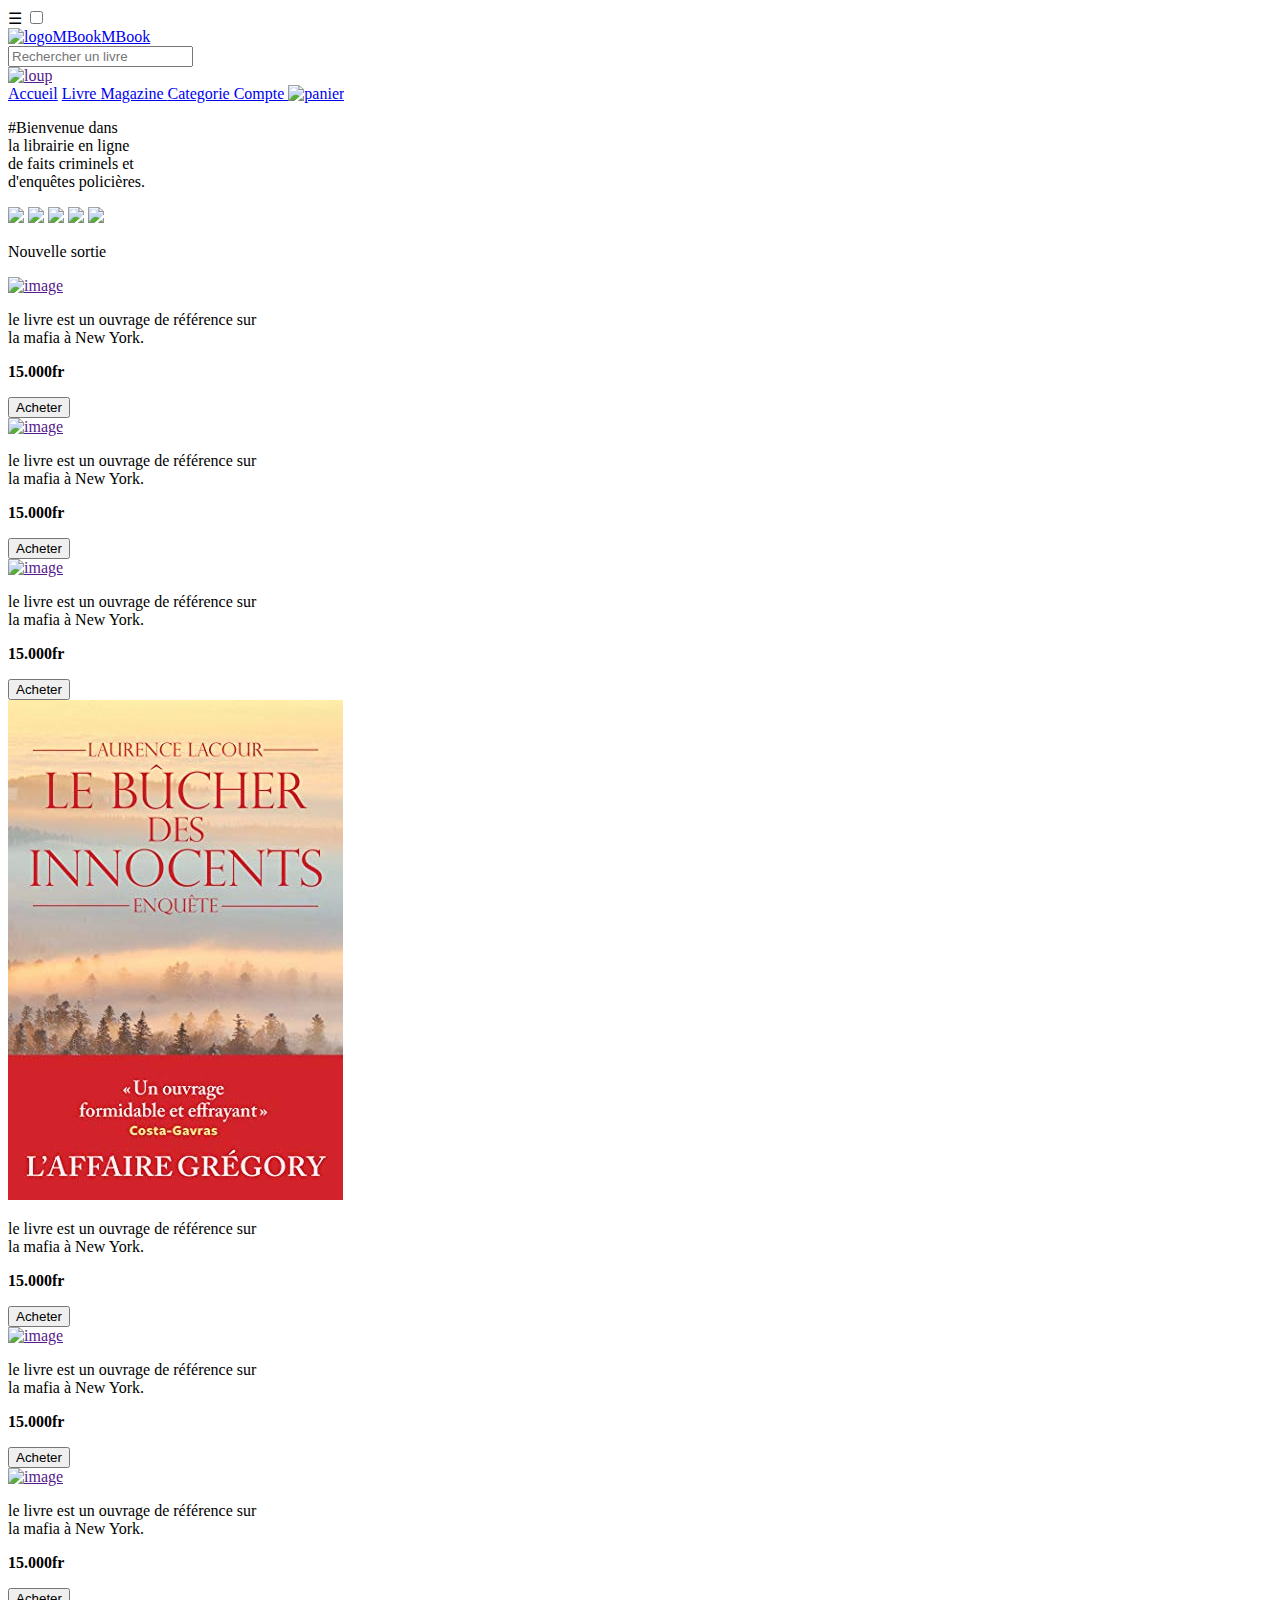
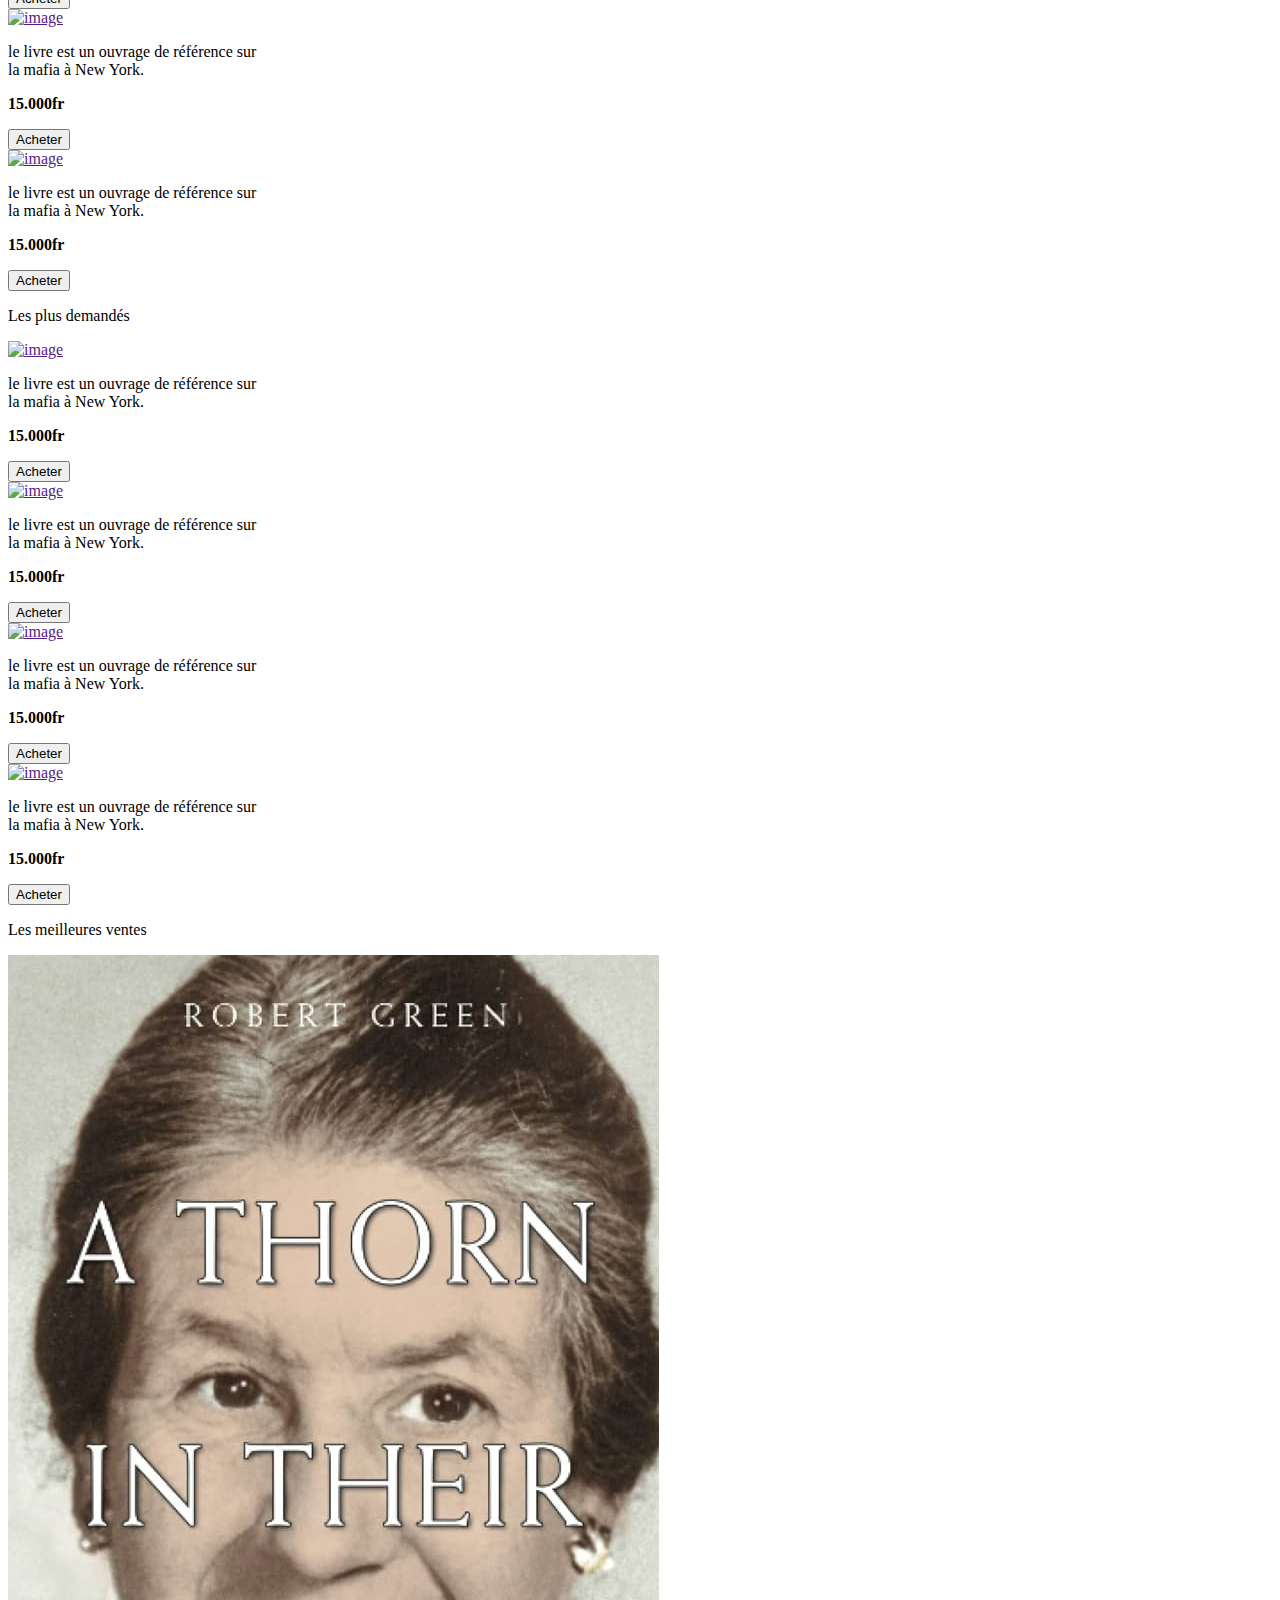
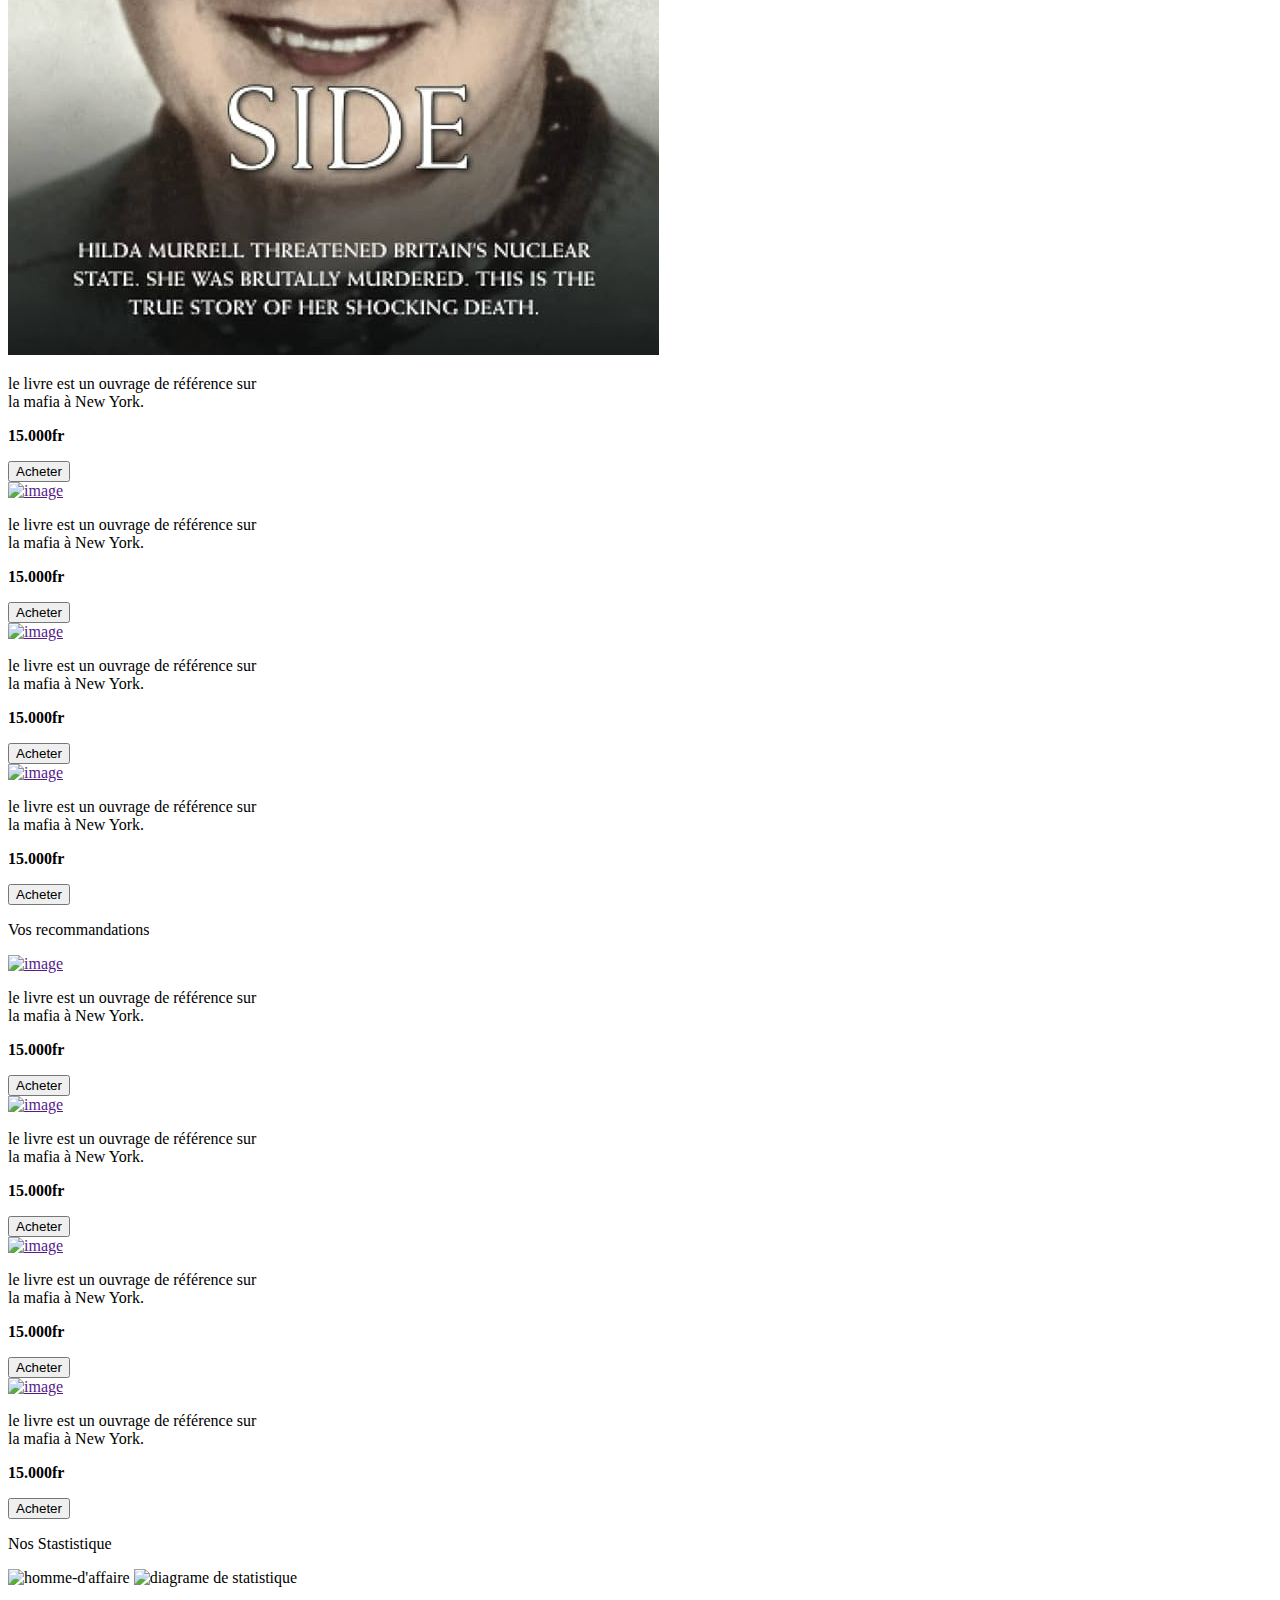
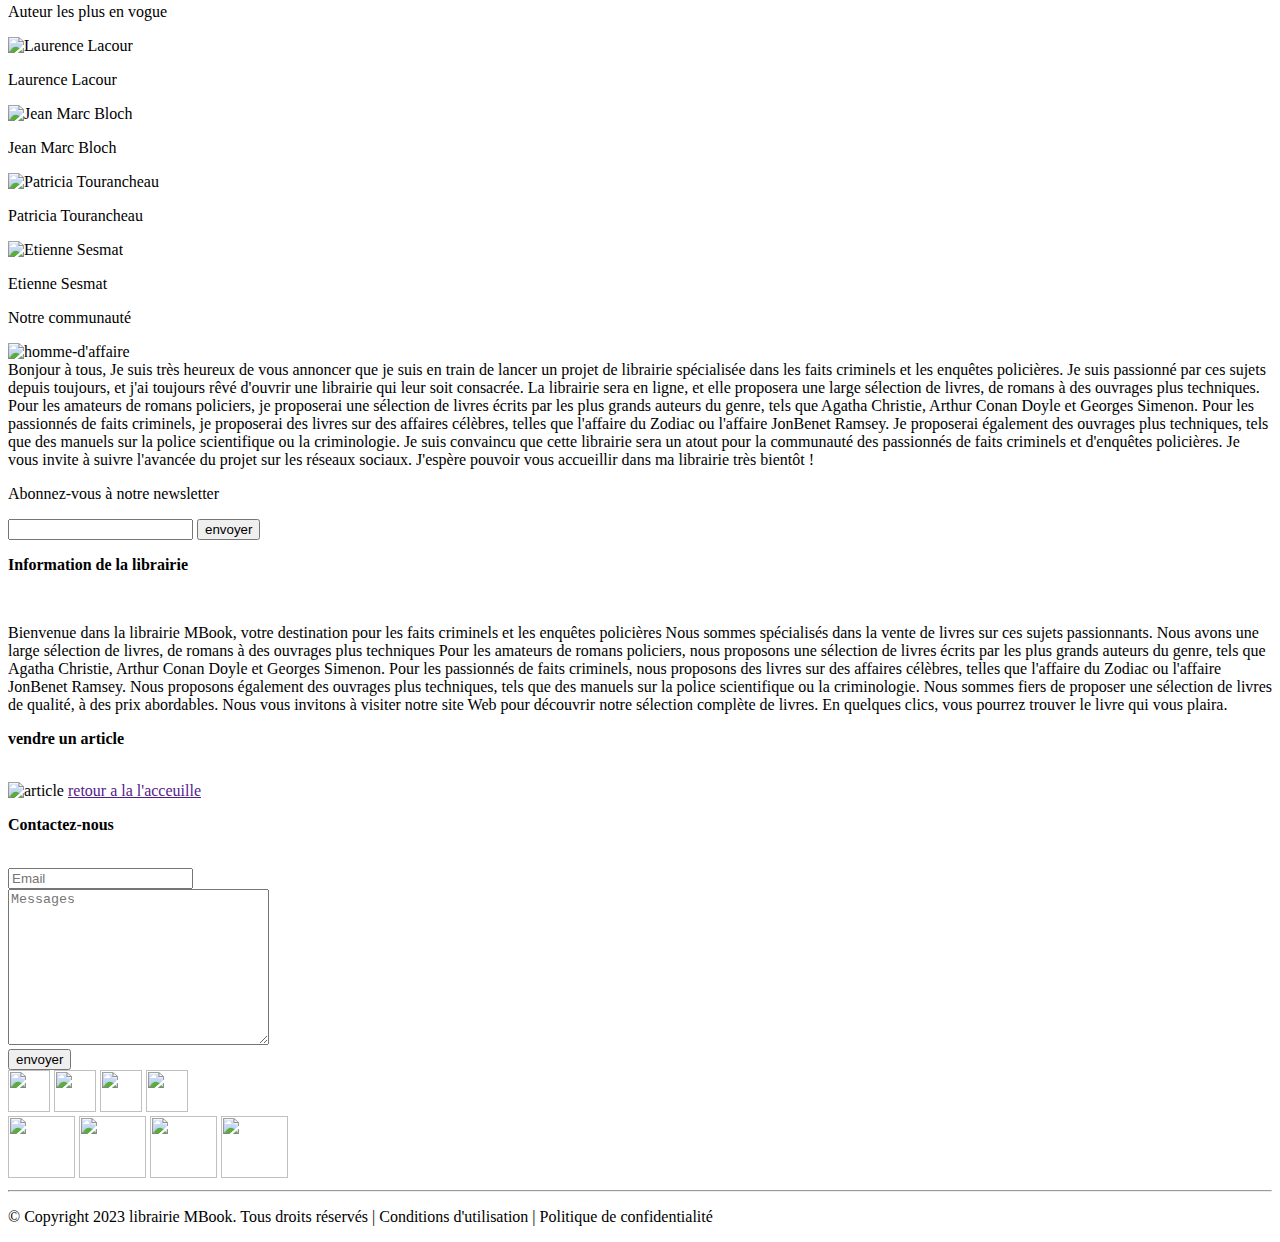
==== index.html @ 55bc871b "ok" ====
<!DOCTYPE html>
<html lang="en">
<head>
    <meta charset="UTF-8">
    <meta name="viewport" content="width=device-width, initial-scale=1.0">
    <link rel="stylesheet" href="./front-end/cssdoc/style.css">
    <link rel="shortcut icon" href="./front-end/imagedoc/Untitled_logo_2_free-file.jpg" type="image/x-icon">
    <title>MBook</title>
</head>
<body>


    <!-- partie navbar -->
    <header>
        <nav>
            <label for="toggle"> &#9776</label>
            <input type="checkbox" id="toggle">
            <div class="main_pages">
                <a href="#acceuil" target="_self" " class="logo-de-banque" id="acceuil"><img src="./front-end/imagedoc/Untitled_logo_2_free-file.jpg" alt="logoMBook" srcset="" width="50px" height="40px" class="grand-logo">MBook</a>
                <div class="recherche"> 
                     <input type="text" placeholder="Rechercher un livre">
                     <div><a href=""><img src="./front-end/imagedoc/loupe.png" alt="loup"></a></div>
                 </div>
                <a href="#acceuil" target="_self">
                   Accueil</a>
                <a href="./front-end/htmldoc/livre.html" target="_self">
                    Livre
                </a>
                <a href="./front-end/htmldoc/magazine.html" target="_self" id="services">
                    Magazine
                </a>
                <a href="./front-end/htmldoc/categorie.html" target="_self">
                    Categorie
                   </a>
                <a href="./front-end/htmldoc/connexion.html" target="_self">
                    Compte
                </a>
                <a href="./front-end/htmldoc/panier.html" target="_self">
                    <img src="./front-end/imagedoc/sac-de-courses (1).png" alt="panier" srcset="" width="50px" height="50px">
                </a>
            </div>
        </nav>
    </header>

    <!-- les element du corps -->

    <div class="la-partie-du-msg-et-du-slider">
        <div class="msg-de-bienvenue">
            <p class="msg">
                #Bienvenue dans <br> 
                la librairie en ligne <br>
                de faits criminels et <br>
                 d'enquêtes policières.
            </p>
        </div>
        <section class="slider">
            <div class="wrapper">
                <img src="./front-end/imagedoc/James_Monro_livre2.jpeg" class="image-de-slider">
                <img src="./front-end/imagedoc/livre37.jpeg" class="image-de-slider">
                <img src="./front-end/imagedoc/magazine3.jpeg" class="image-de-slider">
                <img src="./front-end/imagedoc/mag1.jpeg" class="image-de-slider">
                <img src="./front-end/imagedoc/Untitled_logo_2_free-file.jpg" class="image-de-slider">
        </section>
    </div>

    <!-- partie de premier partie ou il y'a nouveaute -->

    <div class="barre-de-nouveauter">
        <p>Nouvelle sortie</p>
    </div>

    <div class="les-articles">

        <!-- partie des livre -->

        <div class="case-de-livre">
            <a href="">
                <img src="./front-end/imagedoc/livre3.jpg" alt="image">
            </a>
            <p>le livre est un ouvrage de référence sur <br> la mafia  à New York.</p>
            <p> <b>15.000fr</b></p>
            <button class="monboutton">Acheter</button>
        </div>

        <div class="case-de-livre">
            <a href="">
                <img src="./front-end/imagedoc/livre37.jpeg" alt="image">
            </a>
            <p>le livre est un ouvrage de référence sur <br> la mafia  à New York.</p>
            <p> <b>15.000fr</b></p>
            <button class="monboutton">Acheter</button>
        </div>

        <div class="case-de-livre">
            <a href="">
                <img src="./front-end/imagedoc/livre13.jpg" alt="image">
            </a>
            <p>le livre est un ouvrage de référence sur <br> la mafia  à New York.</p>
            <p> <b>15.000fr</b></p>
            <button class="monboutton">Acheter</button>
        </div>

       <div class="case-de-livre">
            <a href="">
                <img src="./imagedoc/livre8.jpeg" alt="image">
            </a>
            <p>le livre est un ouvrage de référence sur <br> la mafia  à New York.</p>
            <p> <b>15.000fr</b></p>
            <button class="monboutton">Acheter</button>
        </div>
        
    </div>

    <!-- partie des magazine -->

    <div class="les-articles">
        <div class="case-de-livre">
            <a href="">
                <img src="./front-end/imagedoc/magazine1.jpeg" alt="image">
            </a>
            <p>le livre est un ouvrage de référence sur <br> la mafia  à New York.</p>
            <p> <b>15.000fr</b></p>
            <button class="monboutton">Acheter</button>
        </div>

        <div class="case-de-livre">
            <a href="">
                <img src="./front-end/imagedoc/magazine2.jpeg" alt="image">
            </a>
            <p>le livre est un ouvrage de référence sur <br> la mafia  à New York.</p>
            <p> <b>15.000fr</b></p>
            <button class="monboutton">Acheter</button>
        </div>

        <div class="case-de-livre">
            <a href="">
                <img src="./front-end/imagedoc/magazine3.jpeg" alt="image">
            </a>
            <p>le livre est un ouvrage de référence sur <br> la mafia  à New York.</p>
            <p> <b>15.000fr</b></p>
            <button class="monboutton">Acheter</button>
        </div>

       <div class="case-de-livre">
            <a href="">
                <img src="./front-end/imagedoc/magazine4.jpeg" alt="image">
            </a>
            <p>le livre est un ouvrage de référence sur <br> la mafia  à New York.</p>
            <p> <b>15.000fr</b></p>
            <button class="monboutton">Acheter</button>
        </div>
        
    </div>

        <!-- partie ou il y'a demander en orange -->

    <div class="barre-de-demander">
        <p>Les plus demandés</p>
    </div>

    <div class="les-articles">
        <div class="case-de-livre" >
            <a href="">
                <img src="./front-end/imagedoc/livre4.jpeg" alt="image">
            </a>
            <p>le livre est un ouvrage de référence sur <br> la mafia  à New York.</p>
            <p> <b>15.000fr</b></p>
            <button class="monboutton">Acheter</button>
        </div>

        <div class="case-de-livre">
            <a href="">
                <img src="./front-end/imagedoc/livre16.jpg" alt="image">
            </a>
            <p>le livre est un ouvrage de référence sur <br> la mafia  à New York.</p>
            <p> <b>15.000fr</b></p>
            <button class="monboutton">Acheter</button>
        </div>

        <div class="case-de-livre">
            <a href="">
                <img src="./front-end/imagedoc/livre21.jpeg" alt="image">
            </a>
            <p>le livre est un ouvrage de référence sur <br> la mafia  à New York.</p>
            <p class="prix"> <b>15.000fr</b></p>
            <button class="monboutton">Acheter</button>
        </div>

       <div class="case-de-livre">
            <a href="">
                <img src="./front-end/imagedoc/livre41.jpeg" alt="image">
            </a>
            <p>le livre est un ouvrage de référence sur <br> la mafia  à New York.</p>
            <p class="prix"> <b>15.000fr</b></p>
            <button class="monboutton">Acheter</button>
        </div>
        
    </div>


     <!-- partie ou il y'a les meilleurs vente en orange -->

     <div class="barre-de-demander">
        <p>Les meilleures ventes</p>
    </div>

    <div class="les-articles">
        <div class="case-de-livre">
            <a href="">
                <img src="./imagedoc/livre1.jpg" alt="image">
            </a>
            <p>le livre est un ouvrage de référence sur <br> la mafia  à New York.</p>
            <p class="prix"> <b>15.000fr</b></p>
            <button class="monboutton">Acheter</button>
        </div>

        <div class="case-de-livre">
            <a href="">
                <img src="./front-end/imagedoc/livre2.jpg" alt="image">
            </a>
            <p>le livre est un ouvrage de référence sur <br> la mafia  à New York.</p>
            <p class="prix"> <b>15.000fr</b></p>
            <button class="monboutton">Acheter</button>
        </div>

        <div class="case-de-livre">
            <a href="">
                <img src="./front-end/imagedoc/Livre5.jpeg" alt="image">
            </a>
            <p>le livre est un ouvrage de référence sur <br> la mafia  à New York.</p>
            <p class="prix"> <b>15.000fr</b></p>
            <button class="monboutton">Acheter</button>
        </div>

       <div class="case-de-livre">
            <a href="">
                <img src="./front-end/imagedoc/livre13.jpeg" alt="image">
            </a>
            <p>le livre est un ouvrage de référence sur <br> la mafia  à New York.</p>
            <p class="prix"> <b>15.000fr</b></p>
            <button class="monboutton">Acheter</button>
        </div>
        
    </div>

     <!-- partie ou il y'a Vos recommandations en orange -->

     <div class="barre-de-demander">
        <p>Vos recommandations</p>
    </div>

    <div class="les-articles">
        <div class="case-de-livre">
            <a href="">
                <img src="./front-end/imagedoc/livre9.jpg" alt="image">
            </a>
            <p>le livre est un ouvrage de référence sur <br> la mafia  à New York.</p>
            <p class="prix"> <b>15.000fr</b></p>
            <button>Acheter</button>
        </div>

        <div class="case-de-livre">
            <a href="">
                <img src="./front-end/imagedoc/livre17.jpg" alt="image">
            </a>
            <p>le livre est un ouvrage de référence sur <br> la mafia  à New York.</p>
            <p class="prix"> <b>15.000fr</b></p>
            <button class="monboutton">Acheter</button>
        </div>

        <div class="case-de-livre">
            <a href="">
                <img src="./front-end/imagedoc/LIVRE19.jpeg" alt="image">
            </a>
            <p>le livre est un ouvrage de référence sur <br> la mafia  à New York.</p>
            <p class="prix"> <b>15.000fr</b></p>
            <button class="monboutton">Acheter</button>
        </div>

       <div class="case-de-livre">
            <a href="">
                <img src="./front-end/imagedoc/livre33.jpeg" alt="image">
            </a>
            <p>le livre est un ouvrage de référence sur <br> la mafia  à New York.</p>
            <p class="prix"> <b>15.000fr</b></p>
            <button class="monboutton">Acheter</button>
        </div>
    </div>

         <!-- partie ou il y'a Nos Stastistique en orange -->

         <div class="barre-de-demander">
            <p>Nos Stastistique</p>
        </div>

        <div class="statistique">
            <img src="./front-end/imagedoc/homme-daffaire.png" alt="homme-d'affaire" srcset="">
            <img src="./front-end/imagedoc/star.png" alt="diagrame de statistique" srcset="">
        </div>

                 <!-- partie ou il y'a Nos Stastistique en orange -->

                 <div class="barre-de-demander">
                    <p>Auteur les plus en vogue</p>
                </div>

                <div class="auteur">
                    <div class="image-auteur">
                        <img src="./front-end/imagedoc/auteur2.jpeg" alt="Laurence Lacour" srcset="">
                        <p>Laurence Lacour</p>
                    </div>
                    <div class="image-auteur">
                        <img src="./front-end/imagedoc/auteur1.jpg" alt="Jean Marc Bloch" srcset="">
                        <p>Jean Marc Bloch</p>
                    </div>
                    <div class="image-auteur">
                        <img src="./front-end/imagedoc/auteur3.jpeg" alt="Patricia Tourancheau" srcset="">
                        <p>Patricia Tourancheau</p>
                    </div>
                    <div class="image-auteur">
                        <img src="./front-end/imagedoc/auteur4.jpeg" alt="Etienne Sesmat" srcset="">
                        <p>Etienne Sesmat</p>
                    </div>
                </div>

        <!-- partie ou il y'a Notre communauté en orange -->

        <div class="barre-de-demander">
            <p>Notre communauté</p>
        </div>

        <div class="statistique">
            <img src="./front-end/imagedoc/communaute.webp" alt="homme-d'affaire" srcset="">
            <div class="text-de-communaute">

                Bonjour à tous,
                Je suis très heureux de vous annoncer que je suis en train de lancer un projet de librairie spécialisée dans les faits criminels et les enquêtes policières.
                Je suis passionné par ces sujets depuis toujours, et j'ai toujours rêvé d'ouvrir une librairie qui leur soit consacrée.
                La librairie sera en ligne, et elle proposera une large sélection de livres, de romans à des ouvrages plus techniques.
                Pour les amateurs de romans policiers, je proposerai une sélection de livres écrits par les plus grands auteurs du genre, tels que Agatha Christie, Arthur Conan Doyle et Georges Simenon.
                Pour les passionnés de faits criminels, je proposerai des livres sur des affaires célèbres, telles que l'affaire du Zodiac ou l'affaire JonBenet Ramsey.
                Je proposerai également des ouvrages plus techniques, tels que des manuels sur la police scientifique ou la criminologie.
                Je suis convaincu que cette librairie sera un atout pour la communauté des passionnés de faits criminels et d'enquêtes policières.
                Je vous invite à suivre l'avancée du projet sur les réseaux sociaux.
                J'espère pouvoir vous accueillir dans ma librairie très bientôt !

            </div>
        </div>

         <!-- partie ou il y'a Abonnez-vous à notre newsletter en orange -->

        <div class="barre-de-abonnez-vous">
            <p>Abonnez-vous à notre newsletter</p>
            <div class="grand-espace">
                <input type="text">
                <button>envoyer</button>
            </div>
        </div>

        <!-- partie ou il y'a Notre information -->

        <div class="information-en-bas">
            <div class="information1">
                <p><b>Information de la librairie</b></p><br>
                <p class="info-fare">
                    Bienvenue dans la librairie MBook, votre destination pour les faits criminels et les enquêtes policières 
                    Nous sommes spécialisés dans la vente de livres sur ces sujets passionnants. Nous avons une large sélection de livres, de romans à des ouvrages plus techniques                    
                    Pour les amateurs de romans policiers, nous proposons une sélection de livres écrits par les plus grands auteurs du genre, tels que Agatha Christie, Arthur Conan Doyle et Georges Simenon.                   
                    Pour les passionnés de faits criminels, nous proposons des livres sur des affaires célèbres, telles que l'affaire du Zodiac ou l'affaire JonBenet Ramsey.                   
                    Nous proposons également des ouvrages plus techniques, tels que des manuels sur la police scientifique ou la criminologie.                   
                    Nous sommes fiers de proposer une sélection de livres de qualité, à des prix abordables.                   
                    Nous vous invitons à visiter notre site Web pour découvrir notre sélection complète de livres.                  
                    En quelques clics, vous pourrez trouver le livre qui vous plaira.
                    
                </p>
            </div>
            <div class="information1">
                <p><b>vendre un article</b></p><br>
                <img src="./front-end/imagedoc/livre44.jpg" alt="article" srcset="" width="200px" height="200px">
                <a href="">retour a la l'acceuille</a>
               
            </div>
            <div class="information1">
                <p><b>Contactez-nous</b></p><br>
                <div class="demander-nom">
                    <input type="text" placeholder="Email"><br>
                    <textarea name="" id="" cols="30" rows="10" placeholder="Messages"></textarea><br>
                    <button>envoyer</button>
                </div>
            </div>
        </div>

         <!-- partie ou il y'a Notre information -->

         <div class="information-en-bas">
            <div class="information1">
               <div class="les-reseaux">
                <img src="./front-end/imagedoc/facebook.png" alt="" srcset="" width="42px" height="42px">
                <img src="./front-end/imagedoc/twitter.png" alt="" srcset="" width="42px" height="42px">
                <img src="./front-end/imagedoc/instagram (1).png" alt="" srcset="" width="42px" height="42px">
                <img src="./front-end/imagedoc/linkedin.png" alt="" srcset="" width="42px" height="42px">
               </div>
            </div>
            <div class="information1" style="display: none;">
                <p><b>vendre un article</b></p><br>
                <img src="./front-end/imagedoc/livre44.jpg" alt="article" srcset="" width="200px" height="200px">
                <a href="">retour a la l'acceuille</a>
               
            </div>
            <div class="information1">
                <div class="les-reseaux">
                    <img src="./front-end/imagedoc/visa.png" alt="" srcset="" width="67px" height="62px">
                    <img src="./front-end/imagedoc/Orangemoney.jpeg" alt="" srcset="" width="67px" height="62px">
                    <img src="./front-end/imagedoc/wave.jpeg" alt="" srcset="" width="67px" height="62px">
                    <img src="./front-end/imagedoc/mtn.png" alt="" srcset="" width="67px" height="62px">
                </div>
            </div>
        </div>

             <!-- partie ou il y'a le footer -->

            <hr>

             <div class="barre-de-footer">
                <p>© Copyright 2023 librairie MBook. Tous droits réservés | Conditions d'utilisation | Politique de confidentialité </p>
            </div>
</body>
</html>
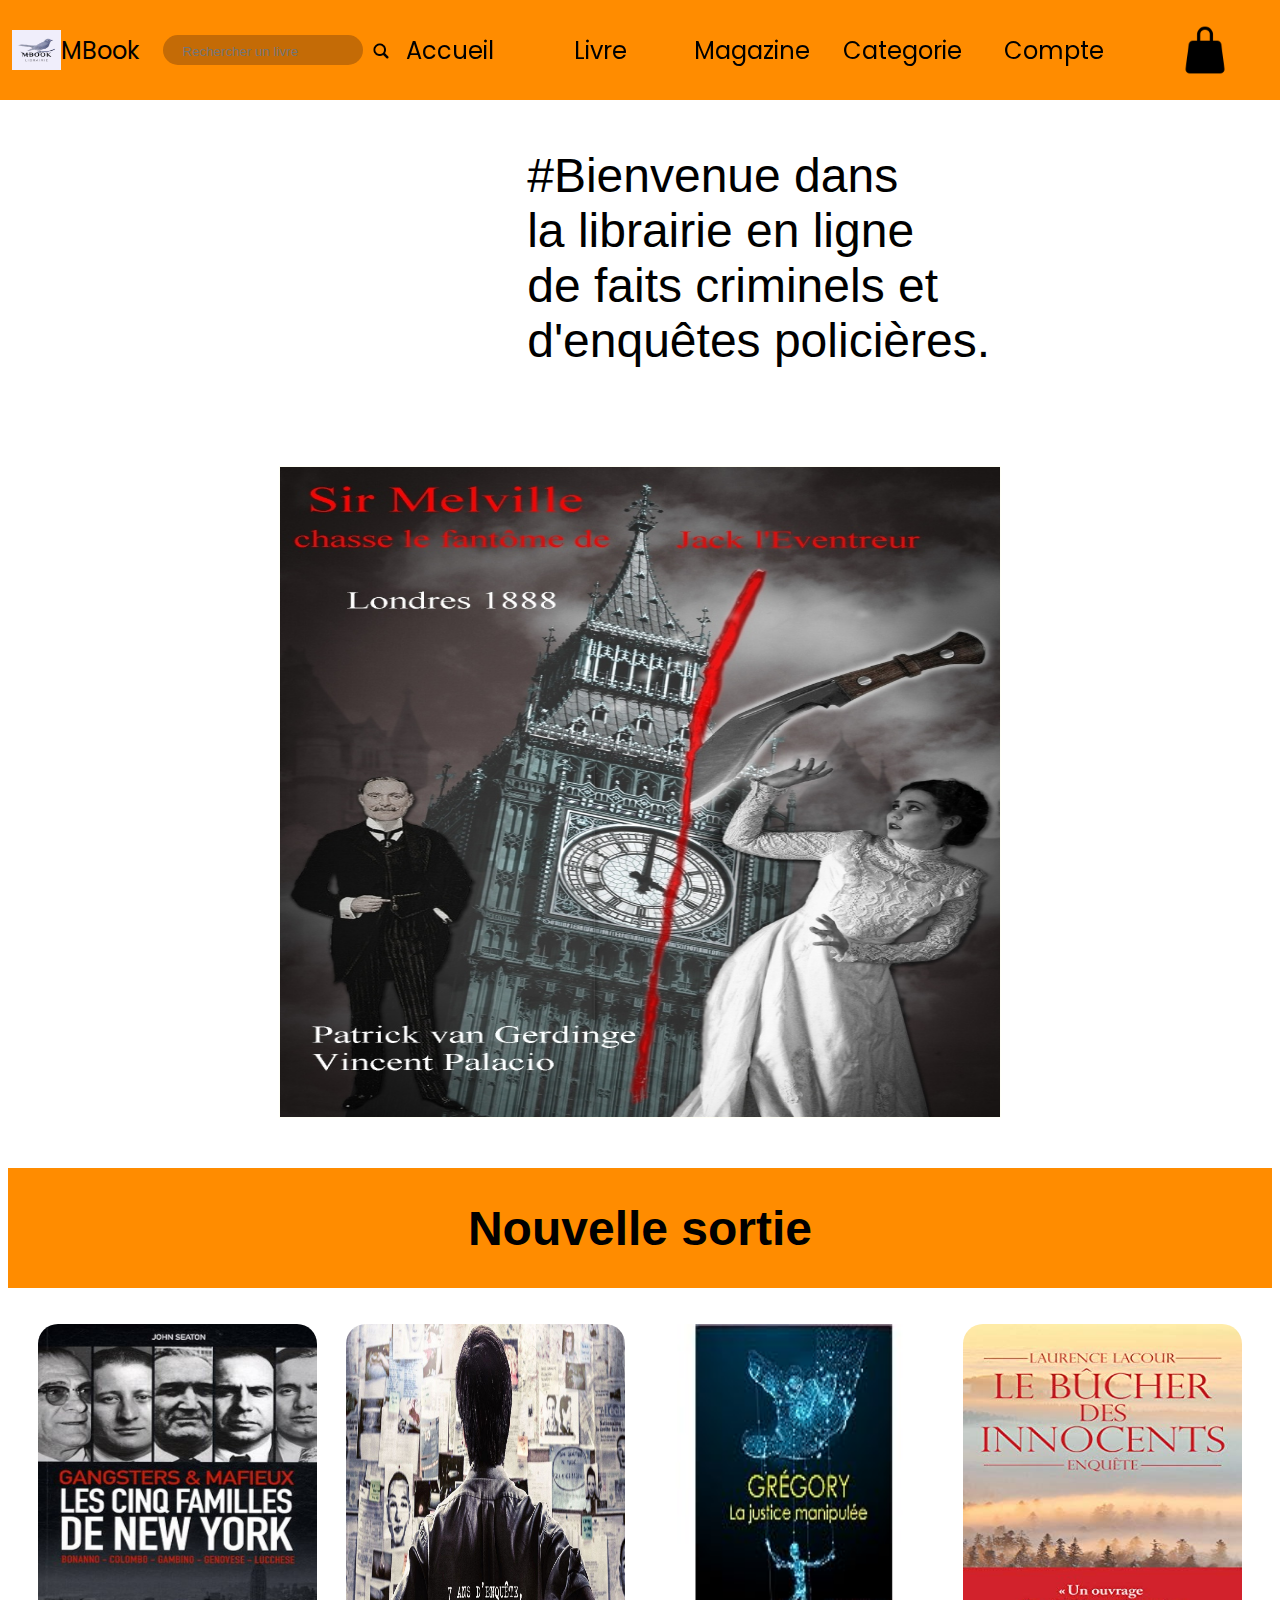
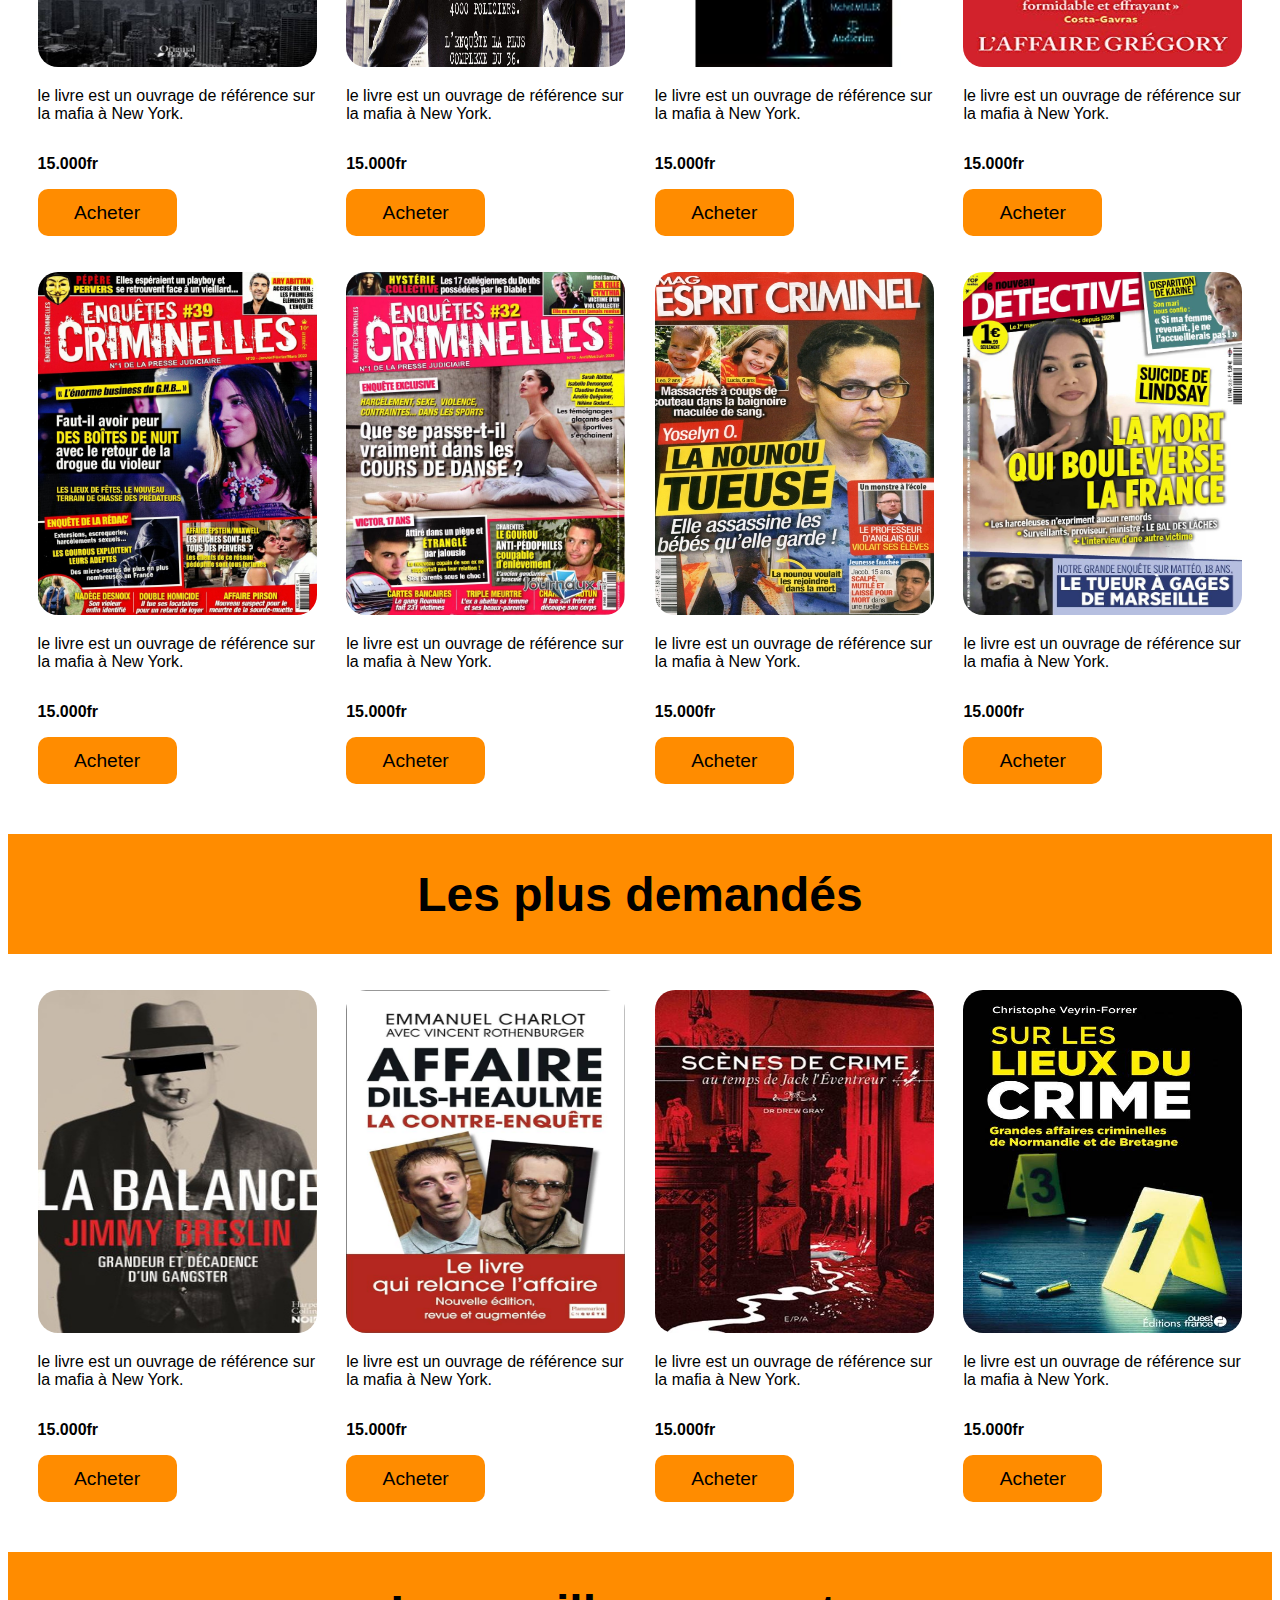
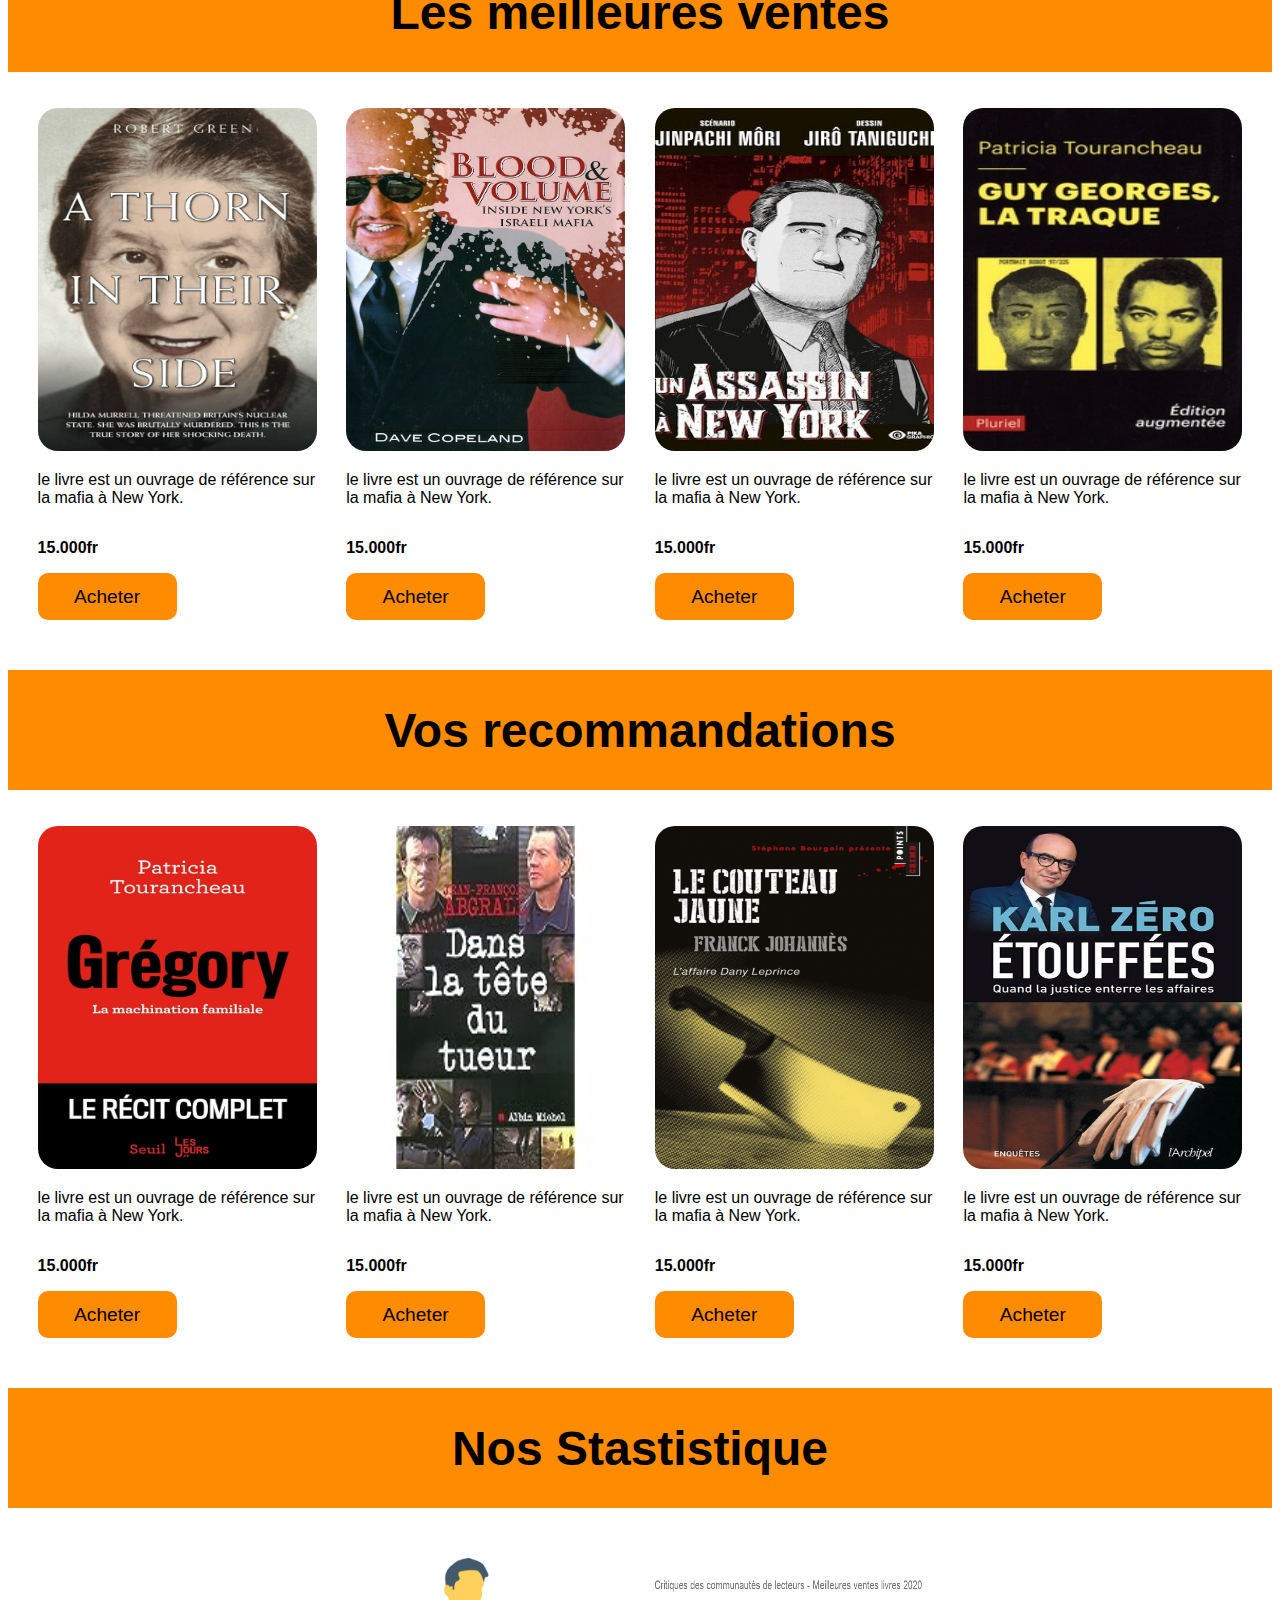
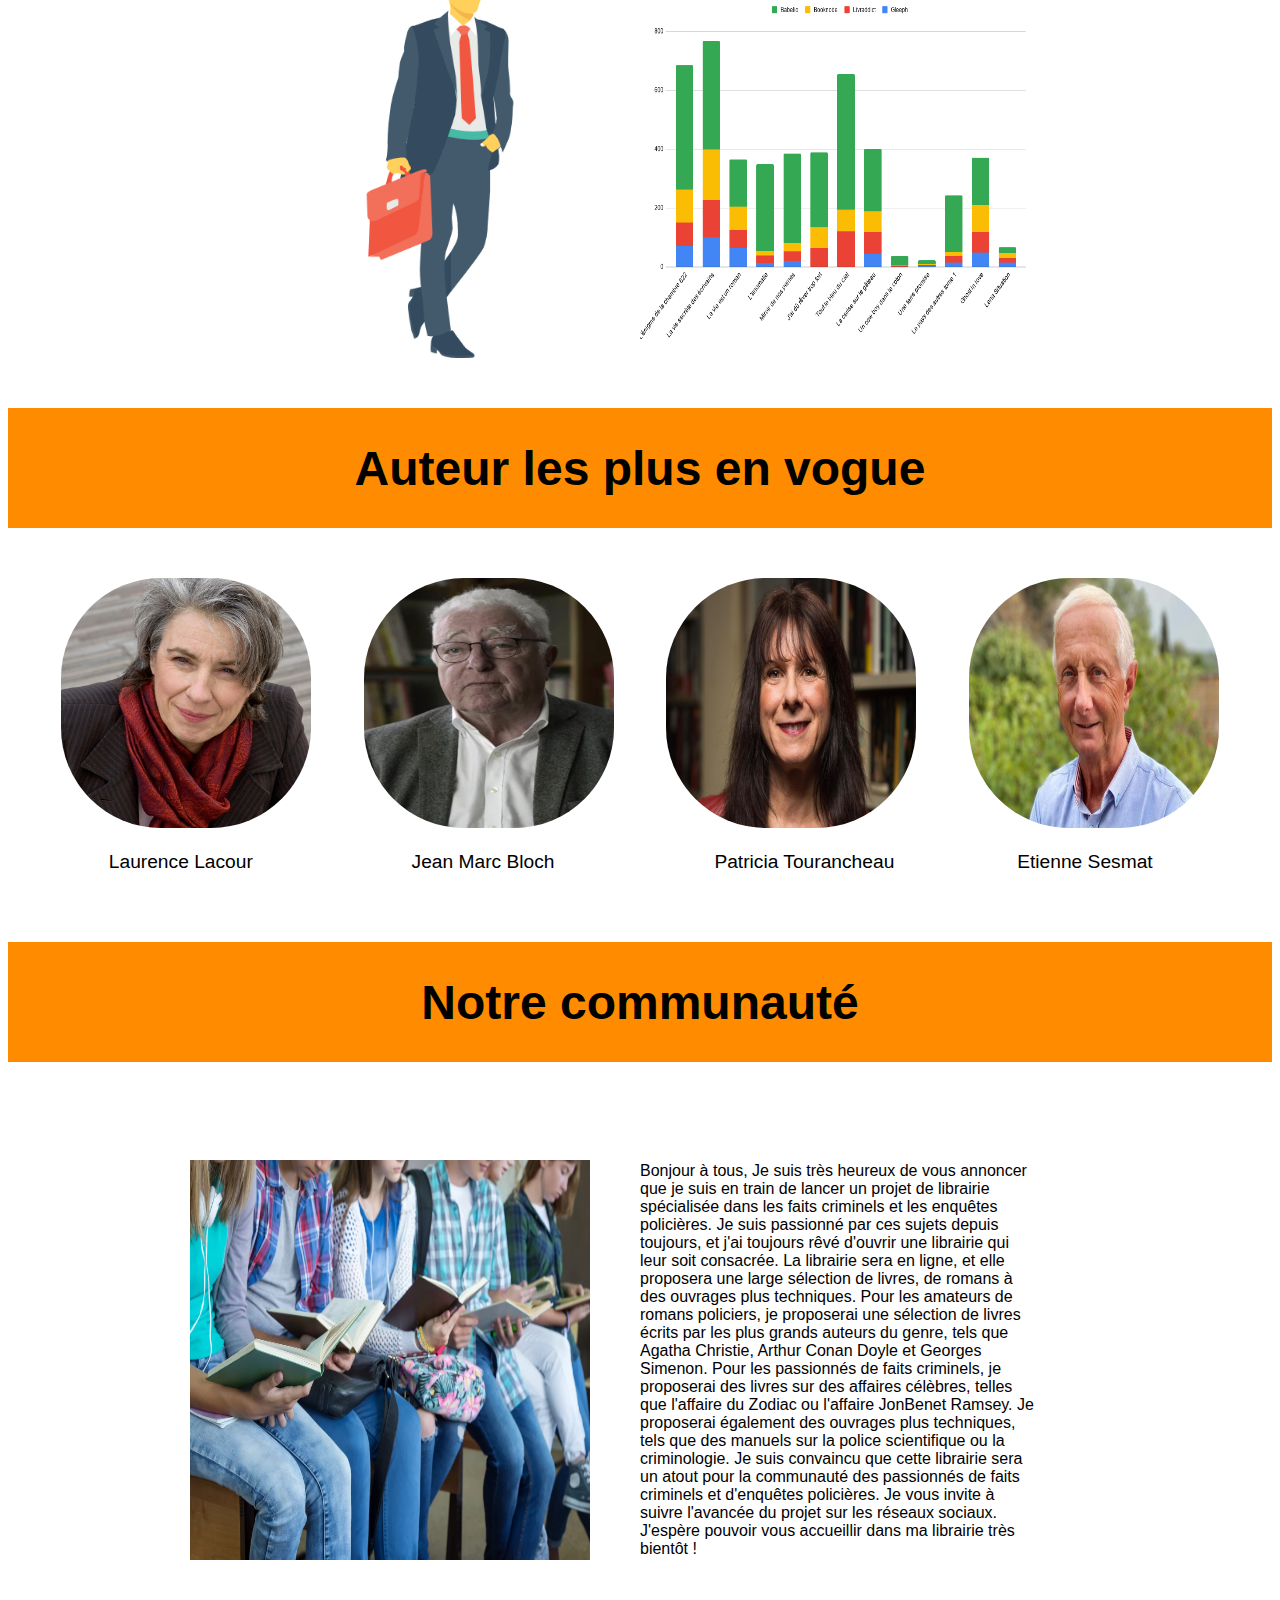
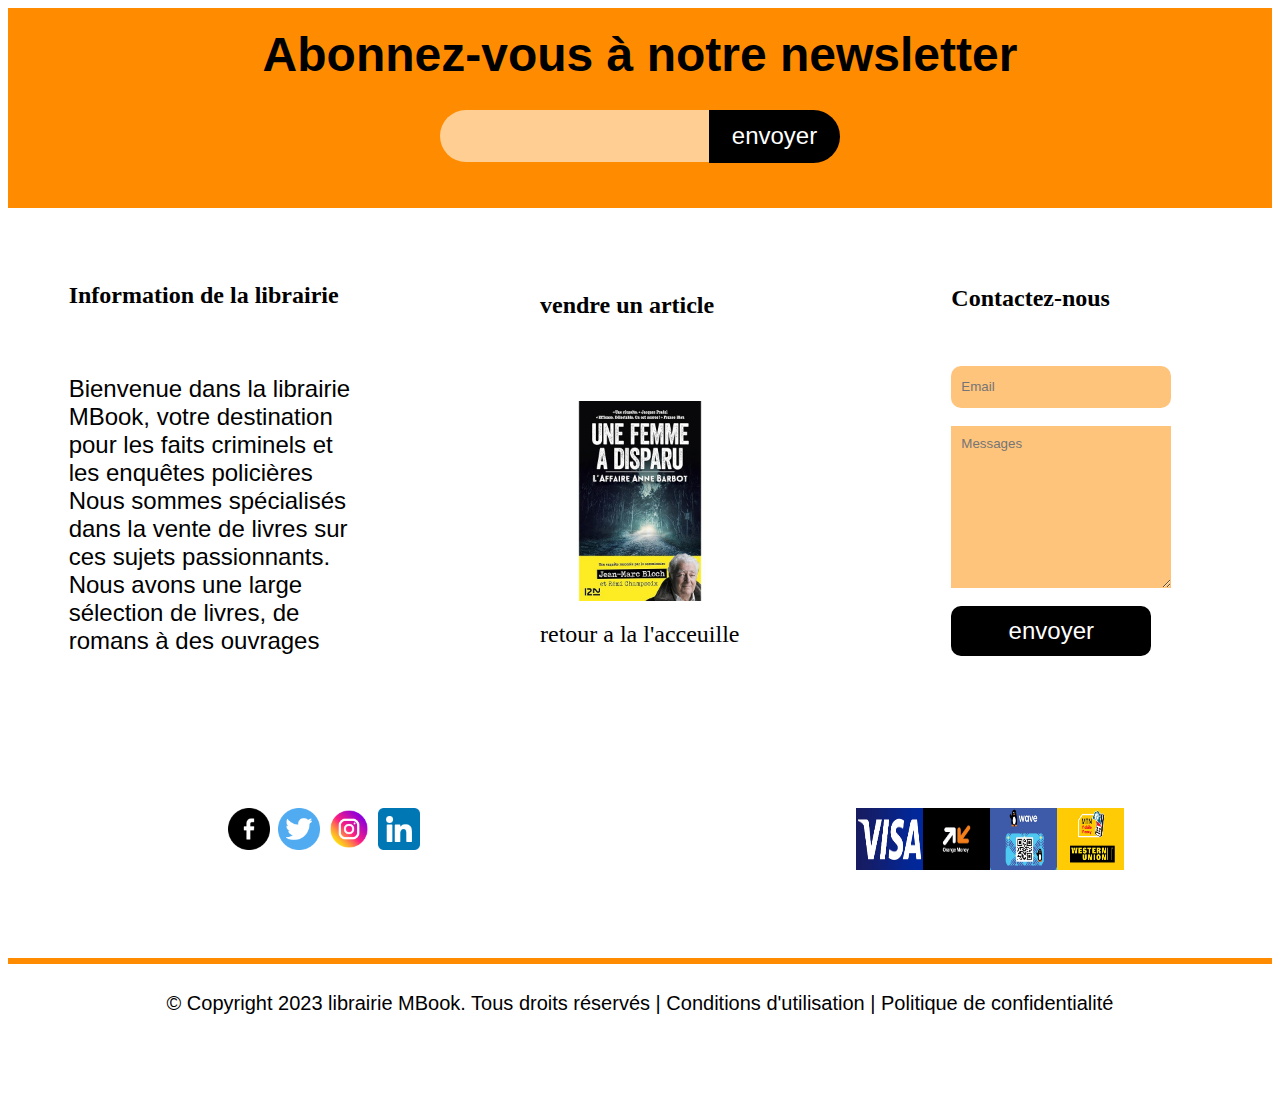
==== commit 6c6c15ae: "changement de lien photo" ====
--- a/index.html
+++ b/index.html
@@ -3,8 +3,8 @@
 <head>
     <meta charset="UTF-8">
     <meta name="viewport" content="width=device-width, initial-scale=1.0">
-    <link rel="stylesheet" href="./front-end/cssdoc/style.css">
-    <link rel="shortcut icon" href="./front-end/imagedoc/Untitled_logo_2_free-file.jpg" type="image/x-icon">
+    <link rel="stylesheet" href="./cssdoc/style.css">
+    <link rel="shortcut icon" href="./imagedoc/Untitled_logo_2_free-file.jpg" type="image/x-icon">
     <title>MBook</title>
 </head>
 <body>
@@ -16,27 +16,27 @@
             <label for="toggle"> &#9776</label>
             <input type="checkbox" id="toggle">
             <div class="main_pages">
-                <a href="#acceuil" target="_self" " class="logo-de-banque" id="acceuil"><img src="./front-end/imagedoc/Untitled_logo_2_free-file.jpg" alt="logoMBook" srcset="" width="50px" height="40px" class="grand-logo">MBook</a>
+                <a href="#acceuil" target="_self" " class="logo-de-banque" id="acceuil"><img src="./imagedoc/Untitled_logo_2_free-file.jpg" alt="logoMBook" srcset="" width="50px" height="40px" class="grand-logo">MBook</a>
                 <div class="recherche"> 
                      <input type="text" placeholder="Rechercher un livre">
-                     <div><a href=""><img src="./front-end/imagedoc/loupe.png" alt="loup"></a></div>
+                     <div><a href=""><img src="./imagedoc/loupe.png" alt="loup"></a></div>
                  </div>
                 <a href="#acceuil" target="_self">
                    Accueil</a>
-                <a href="./front-end/htmldoc/livre.html" target="_self">
+                <a href="./htmldoc/livre.html" target="_self">
                     Livre
                 </a>
-                <a href="./front-end/htmldoc/magazine.html" target="_self" id="services">
+                <a href="./htmldoc/magazine.html" target="_self" id="services">
                     Magazine
                 </a>
-                <a href="./front-end/htmldoc/categorie.html" target="_self">
+                <a href="./htmldoc/categorie.html" target="_self">
                     Categorie
                    </a>
-                <a href="./front-end/htmldoc/connexion.html" target="_self">
+                <a href="./htmldoc/connexion.html" target="_self">
                     Compte
                 </a>
-                <a href="./front-end/htmldoc/panier.html" target="_self">
-                    <img src="./front-end/imagedoc/sac-de-courses (1).png" alt="panier" srcset="" width="50px" height="50px">
+                <a href="./htmldoc/panier.html" target="_self">
+                    <img src="./imagedoc/sac-de-courses (1).png" alt="panier" srcset="" width="50px" height="50px">
                 </a>
             </div>
         </nav>
@@ -55,11 +55,11 @@
         </div>
         <section class="slider">
             <div class="wrapper">
-                <img src="./front-end/imagedoc/James_Monro_livre2.jpeg" class="image-de-slider">
-                <img src="./front-end/imagedoc/livre37.jpeg" class="image-de-slider">
-                <img src="./front-end/imagedoc/magazine3.jpeg" class="image-de-slider">
-                <img src="./front-end/imagedoc/mag1.jpeg" class="image-de-slider">
-                <img src="./front-end/imagedoc/Untitled_logo_2_free-file.jpg" class="image-de-slider">
+                <img src="./imagedoc/James_Monro_livre2.jpeg" class="image-de-slider">
+                <img src="./imagedoc/livre37.jpeg" class="image-de-slider">
+                <img src="./imagedoc/magazine3.jpeg" class="image-de-slider">
+                <img src="./imagedoc/mag1.jpeg" class="image-de-slider">
+                <img src="./imagedoc/Untitled_logo_2_free-file.jpg" class="image-de-slider">
         </section>
     </div>
 
@@ -75,25 +75,25 @@
 
         <div class="case-de-livre">
             <a href="">
-                <img src="./front-end/imagedoc/livre3.jpg" alt="image">
-            </a>
-            <p>le livre est un ouvrage de référence sur <br> la mafia  à New York.</p>
-            <p> <b>15.000fr</b></p>
-            <button class="monboutton">Acheter</button>
-        </div>
-
-        <div class="case-de-livre">
-            <a href="">
-                <img src="./front-end/imagedoc/livre37.jpeg" alt="image">
-            </a>
-            <p>le livre est un ouvrage de référence sur <br> la mafia  à New York.</p>
-            <p> <b>15.000fr</b></p>
-            <button class="monboutton">Acheter</button>
-        </div>
-
-        <div class="case-de-livre">
-            <a href="">
-                <img src="./front-end/imagedoc/livre13.jpg" alt="image">
+                <img src="./imagedoc/livre3.jpg" alt="image">
+            </a>
+            <p>le livre est un ouvrage de référence sur <br> la mafia  à New York.</p>
+            <p> <b>15.000fr</b></p>
+            <button class="monboutton">Acheter</button>
+        </div>
+
+        <div class="case-de-livre">
+            <a href="">
+                <img src="./imagedoc/livre37.jpeg" alt="image">
+            </a>
+            <p>le livre est un ouvrage de référence sur <br> la mafia  à New York.</p>
+            <p> <b>15.000fr</b></p>
+            <button class="monboutton">Acheter</button>
+        </div>
+
+        <div class="case-de-livre">
+            <a href="">
+                <img src="./imagedoc/livre13.jpg" alt="image">
             </a>
             <p>le livre est un ouvrage de référence sur <br> la mafia  à New York.</p>
             <p> <b>15.000fr</b></p>
@@ -116,25 +116,25 @@
     <div class="les-articles">
         <div class="case-de-livre">
             <a href="">
-                <img src="./front-end/imagedoc/magazine1.jpeg" alt="image">
-            </a>
-            <p>le livre est un ouvrage de référence sur <br> la mafia  à New York.</p>
-            <p> <b>15.000fr</b></p>
-            <button class="monboutton">Acheter</button>
-        </div>
-
-        <div class="case-de-livre">
-            <a href="">
-                <img src="./front-end/imagedoc/magazine2.jpeg" alt="image">
-            </a>
-            <p>le livre est un ouvrage de référence sur <br> la mafia  à New York.</p>
-            <p> <b>15.000fr</b></p>
-            <button class="monboutton">Acheter</button>
-        </div>
-
-        <div class="case-de-livre">
-            <a href="">
-                <img src="./front-end/imagedoc/magazine3.jpeg" alt="image">
+                <img src="./imagedoc/magazine1.jpeg" alt="image">
+            </a>
+            <p>le livre est un ouvrage de référence sur <br> la mafia  à New York.</p>
+            <p> <b>15.000fr</b></p>
+            <button class="monboutton">Acheter</button>
+        </div>
+
+        <div class="case-de-livre">
+            <a href="">
+                <img src="./imagedoc/magazine2.jpeg" alt="image">
+            </a>
+            <p>le livre est un ouvrage de référence sur <br> la mafia  à New York.</p>
+            <p> <b>15.000fr</b></p>
+            <button class="monboutton">Acheter</button>
+        </div>
+
+        <div class="case-de-livre">
+            <a href="">
+                <img src="./imagedoc/magazine3.jpeg" alt="image">
             </a>
             <p>le livre est un ouvrage de référence sur <br> la mafia  à New York.</p>
             <p> <b>15.000fr</b></p>
@@ -143,7 +143,7 @@
 
        <div class="case-de-livre">
             <a href="">
-                <img src="./front-end/imagedoc/magazine4.jpeg" alt="image">
+                <img src="./imagedoc/magazine4.jpeg" alt="image">
             </a>
             <p>le livre est un ouvrage de référence sur <br> la mafia  à New York.</p>
             <p> <b>15.000fr</b></p>
@@ -161,25 +161,25 @@
     <div class="les-articles">
         <div class="case-de-livre" >
             <a href="">
-                <img src="./front-end/imagedoc/livre4.jpeg" alt="image">
-            </a>
-            <p>le livre est un ouvrage de référence sur <br> la mafia  à New York.</p>
-            <p> <b>15.000fr</b></p>
-            <button class="monboutton">Acheter</button>
-        </div>
-
-        <div class="case-de-livre">
-            <a href="">
-                <img src="./front-end/imagedoc/livre16.jpg" alt="image">
-            </a>
-            <p>le livre est un ouvrage de référence sur <br> la mafia  à New York.</p>
-            <p> <b>15.000fr</b></p>
-            <button class="monboutton">Acheter</button>
-        </div>
-
-        <div class="case-de-livre">
-            <a href="">
-                <img src="./front-end/imagedoc/livre21.jpeg" alt="image">
+                <img src="./imagedoc/livre4.jpeg" alt="image">
+            </a>
+            <p>le livre est un ouvrage de référence sur <br> la mafia  à New York.</p>
+            <p> <b>15.000fr</b></p>
+            <button class="monboutton">Acheter</button>
+        </div>
+
+        <div class="case-de-livre">
+            <a href="">
+                <img src="./imagedoc/livre16.jpg" alt="image">
+            </a>
+            <p>le livre est un ouvrage de référence sur <br> la mafia  à New York.</p>
+            <p> <b>15.000fr</b></p>
+            <button class="monboutton">Acheter</button>
+        </div>
+
+        <div class="case-de-livre">
+            <a href="">
+                <img src="./imagedoc/livre21.jpeg" alt="image">
             </a>
             <p>le livre est un ouvrage de référence sur <br> la mafia  à New York.</p>
             <p class="prix"> <b>15.000fr</b></p>
@@ -188,7 +188,7 @@
 
        <div class="case-de-livre">
             <a href="">
-                <img src="./front-end/imagedoc/livre41.jpeg" alt="image">
+                <img src="./imagedoc/livre41.jpeg" alt="image">
             </a>
             <p>le livre est un ouvrage de référence sur <br> la mafia  à New York.</p>
             <p class="prix"> <b>15.000fr</b></p>
@@ -216,16 +216,16 @@
 
         <div class="case-de-livre">
             <a href="">
-                <img src="./front-end/imagedoc/livre2.jpg" alt="image">
-            </a>
-            <p>le livre est un ouvrage de référence sur <br> la mafia  à New York.</p>
-            <p class="prix"> <b>15.000fr</b></p>
-            <button class="monboutton">Acheter</button>
-        </div>
-
-        <div class="case-de-livre">
-            <a href="">
-                <img src="./front-end/imagedoc/Livre5.jpeg" alt="image">
+                <img src="./imagedoc/livre2.jpg" alt="image">
+            </a>
+            <p>le livre est un ouvrage de référence sur <br> la mafia  à New York.</p>
+            <p class="prix"> <b>15.000fr</b></p>
+            <button class="monboutton">Acheter</button>
+        </div>
+
+        <div class="case-de-livre">
+            <a href="">
+                <img src="./imagedoc/Livre5.jpeg" alt="image">
             </a>
             <p>le livre est un ouvrage de référence sur <br> la mafia  à New York.</p>
             <p class="prix"> <b>15.000fr</b></p>
@@ -234,7 +234,7 @@
 
        <div class="case-de-livre">
             <a href="">
-                <img src="./front-end/imagedoc/livre13.jpeg" alt="image">
+                <img src="./imagedoc/livre13.jpeg" alt="image">
             </a>
             <p>le livre est un ouvrage de référence sur <br> la mafia  à New York.</p>
             <p class="prix"> <b>15.000fr</b></p>
@@ -252,7 +252,7 @@
     <div class="les-articles">
         <div class="case-de-livre">
             <a href="">
-                <img src="./front-end/imagedoc/livre9.jpg" alt="image">
+                <img src="./imagedoc/livre9.jpg" alt="image">
             </a>
             <p>le livre est un ouvrage de référence sur <br> la mafia  à New York.</p>
             <p class="prix"> <b>15.000fr</b></p>
@@ -261,16 +261,16 @@
 
         <div class="case-de-livre">
             <a href="">
-                <img src="./front-end/imagedoc/livre17.jpg" alt="image">
-            </a>
-            <p>le livre est un ouvrage de référence sur <br> la mafia  à New York.</p>
-            <p class="prix"> <b>15.000fr</b></p>
-            <button class="monboutton">Acheter</button>
-        </div>
-
-        <div class="case-de-livre">
-            <a href="">
-                <img src="./front-end/imagedoc/LIVRE19.jpeg" alt="image">
+                <img src="./imagedoc/livre17.jpg" alt="image">
+            </a>
+            <p>le livre est un ouvrage de référence sur <br> la mafia  à New York.</p>
+            <p class="prix"> <b>15.000fr</b></p>
+            <button class="monboutton">Acheter</button>
+        </div>
+
+        <div class="case-de-livre">
+            <a href="">
+                <img src="./imagedoc/LIVRE19.jpeg" alt="image">
             </a>
             <p>le livre est un ouvrage de référence sur <br> la mafia  à New York.</p>
             <p class="prix"> <b>15.000fr</b></p>
@@ -279,7 +279,7 @@
 
        <div class="case-de-livre">
             <a href="">
-                <img src="./front-end/imagedoc/livre33.jpeg" alt="image">
+                <img src="./imagedoc/livre33.jpeg" alt="image">
             </a>
             <p>le livre est un ouvrage de référence sur <br> la mafia  à New York.</p>
             <p class="prix"> <b>15.000fr</b></p>
@@ -294,8 +294,8 @@
         </div>
 
         <div class="statistique">
-            <img src="./front-end/imagedoc/homme-daffaire.png" alt="homme-d'affaire" srcset="">
-            <img src="./front-end/imagedoc/star.png" alt="diagrame de statistique" srcset="">
+            <img src="./imagedoc/homme-daffaire.png" alt="homme-d'affaire" srcset="">
+            <img src="./imagedoc/star.png" alt="diagrame de statistique" srcset="">
         </div>
 
                  <!-- partie ou il y'a Nos Stastistique en orange -->
@@ -306,19 +306,19 @@
 
                 <div class="auteur">
                     <div class="image-auteur">
-                        <img src="./front-end/imagedoc/auteur2.jpeg" alt="Laurence Lacour" srcset="">
+                        <img src="./imagedoc/auteur2.jpeg" alt="Laurence Lacour" srcset="">
                         <p>Laurence Lacour</p>
                     </div>
                     <div class="image-auteur">
-                        <img src="./front-end/imagedoc/auteur1.jpg" alt="Jean Marc Bloch" srcset="">
+                        <img src="./imagedoc/auteur1.jpg" alt="Jean Marc Bloch" srcset="">
                         <p>Jean Marc Bloch</p>
                     </div>
                     <div class="image-auteur">
-                        <img src="./front-end/imagedoc/auteur3.jpeg" alt="Patricia Tourancheau" srcset="">
+                        <img src="./imagedoc/auteur3.jpeg" alt="Patricia Tourancheau" srcset="">
                         <p>Patricia Tourancheau</p>
                     </div>
                     <div class="image-auteur">
-                        <img src="./front-end/imagedoc/auteur4.jpeg" alt="Etienne Sesmat" srcset="">
+                        <img src="./imagedoc/auteur4.jpeg" alt="Etienne Sesmat" srcset="">
                         <p>Etienne Sesmat</p>
                     </div>
                 </div>
@@ -330,7 +330,7 @@
         </div>
 
         <div class="statistique">
-            <img src="./front-end/imagedoc/communaute.webp" alt="homme-d'affaire" srcset="">
+            <img src="./imagedoc/communaute.webp" alt="homme-d'affaire" srcset="">
             <div class="text-de-communaute">
 
                 Bonjour à tous,
@@ -376,7 +376,7 @@
             </div>
             <div class="information1">
                 <p><b>vendre un article</b></p><br>
-                <img src="./front-end/imagedoc/livre44.jpg" alt="article" srcset="" width="200px" height="200px">
+                <img src="./imagedoc/livre44.jpg" alt="article" srcset="" width="200px" height="200px">
                 <a href="">retour a la l'acceuille</a>
                
             </div>
@@ -395,24 +395,24 @@
          <div class="information-en-bas">
             <div class="information1">
                <div class="les-reseaux">
-                <img src="./front-end/imagedoc/facebook.png" alt="" srcset="" width="42px" height="42px">
-                <img src="./front-end/imagedoc/twitter.png" alt="" srcset="" width="42px" height="42px">
-                <img src="./front-end/imagedoc/instagram (1).png" alt="" srcset="" width="42px" height="42px">
-                <img src="./front-end/imagedoc/linkedin.png" alt="" srcset="" width="42px" height="42px">
+                <img src="./imagedoc/facebook.png" alt="" srcset="" width="42px" height="42px">
+                <img src="./imagedoc/twitter.png" alt="" srcset="" width="42px" height="42px">
+                <img src="./imagedoc/instagram (1).png" alt="" srcset="" width="42px" height="42px">
+                <img src="./imagedoc/linkedin.png" alt="" srcset="" width="42px" height="42px">
                </div>
             </div>
             <div class="information1" style="display: none;">
                 <p><b>vendre un article</b></p><br>
-                <img src="./front-end/imagedoc/livre44.jpg" alt="article" srcset="" width="200px" height="200px">
+                <img src="./imagedoc/livre44.jpg" alt="article" srcset="" width="200px" height="200px">
                 <a href="">retour a la l'acceuille</a>
                
             </div>
             <div class="information1">
                 <div class="les-reseaux">
-                    <img src="./front-end/imagedoc/visa.png" alt="" srcset="" width="67px" height="62px">
-                    <img src="./front-end/imagedoc/Orangemoney.jpeg" alt="" srcset="" width="67px" height="62px">
-                    <img src="./front-end/imagedoc/wave.jpeg" alt="" srcset="" width="67px" height="62px">
-                    <img src="./front-end/imagedoc/mtn.png" alt="" srcset="" width="67px" height="62px">
+                    <img src="./imagedoc/visa.png" alt="" srcset="" width="67px" height="62px">
+                    <img src="./imagedoc/Orangemoney.jpeg" alt="" srcset="" width="67px" height="62px">
+                    <img src="./imagedoc/wave.jpeg" alt="" srcset="" width="67px" height="62px">
+                    <img src="./imagedoc/mtn.png" alt="" srcset="" width="67px" height="62px">
                 </div>
             </div>
         </div>
--- a/cssdoc/style.css
+++ b/cssdoc/style.css
@@ -0,0 +1,1108 @@
+@import url('https://fonts.googleapis.com/css2?family=Poppins&display=swap');
+
+
+/* partie navbare */
+
+nav{
+    width: 100%;
+    margin: 0 auto;
+    font-size: 1.5rem;
+    top: 0;
+    position: fixed;
+    z-index: 8;
+    background: #FF8C00;
+    margin-left: -8px;
+}
+input[type="checkbox"]{
+    display: none;
+}
+nav .main_pages{
+    display: flex;
+    justify-content: space-around;
+    align-items: center;
+}
+nav .main_pages a{
+    width: 10%;
+    display: flex;
+    align-items: center;
+    justify-content: center;
+    height: 100px;
+    text-decoration: none;
+    font-family: 'poppins', sans-serif;
+    color: black;
+}
+
+label{
+    display: none;
+}
+.monicone{
+    width: 25px;
+    height: 25px;
+}
+
+nav .main_pages input{
+    width: 200px;
+    height: 30px;
+    border-radius: 100px;
+    border: none;
+    background: none;
+    padding-left: 20px;
+    outline-style: none;
+    color: black;
+    padding-right: 20px;
+}
+
+.recherche{ 
+    width: 200px;
+    height: 30px;
+    border-radius: 100px;
+    border: none;
+    background-color:  rgba(14, 6, 24, 0.245);
+    display: flex;
+    justify-content: space-between;
+    
+}
+.recherche div img{ 
+    width: 20px;
+    height: 20px;
+    margin-top: -68px;
+    background-size: cover;
+    background-repeat: no-repeat;
+
+    
+}
+a{
+    text-decoration: none;
+}
+
+
+
+
+
+
+
+
+
+
+
+  @media all and (max-width: 991px){
+
+    nav{
+        height: 60px;
+        
+    }
+    nav .main_pages{
+        display: none;
+    }
+    nav .main_pages{
+        display: none;
+        flex-direction: column;
+        height: 150px;
+        background: #FF8C00;
+    }
+    nav .main_pages .logo-de-banque{
+        display: none;
+    }
+    nav .main_pages a{
+          width: 50%;
+          font-size: 20px;
+          margin: -20px;
+    }
+    .recherche{
+        display: none;
+    }
+    label{
+        width: 30px;
+        display: flex;
+        justify-content: center;
+        align-items: center;
+        margin: 0 auto;
+        font-size: 40px;
+        color: black;
+        cursor: pointer;
+        float: right;
+    }
+    #toggle:checked + .main_pages{
+        display: flex;
+    }
+ 
+}
+
+.la-partie-du-msg-et-du-slider{
+    display: flex;
+    width: 100%;
+    height: auto;
+    align-items: center;
+    justify-content: center;
+    margin-top: 100px;
+    flex-wrap: wrap;
+}
+
+.msg-de-bienvenue {
+    display: flex;
+    justify-content: flex-end;
+    width: 700px;
+    height: auto;
+    align-items: center;
+}
+.msg-de-bienvenue p{
+    color: #000;
+    font-family: 'Popins',sans-serif;
+    font-size: 3rem;
+    font-style: normal;
+    font-weight: 500;
+    line-height: normal;
+}
+
+/* image slider */
+
+@keyframes slides {
+	
+	0% {
+		left: 0;
+	}
+
+	20% {
+		left: 0;
+	}
+
+	25% {
+		left: -100%;
+	}
+
+	45% {
+		left: -100%;
+	}
+
+	50% {
+		left: -200%;
+	}
+
+	70% {
+		left: -200%;
+	}
+
+	75% {
+		left: -300%;
+	}
+
+	95% {
+		left: -400%;
+	}
+
+	100% {
+		left: -400%;
+	}
+
+}
+
+
+/*Slider*/
+.slider {
+	border: 1px solid #fffff5;
+	width: 720px;
+	height: 650px;
+	margin: 50px auto;
+	overflow: hidden;
+}
+
+
+.image-de-slider {
+	float: left;
+	width: 720px;
+	height: 720px;
+}
+
+.wrapper {
+	position: relative;
+	width: 500%;
+	margin: 0;
+	animation: 10s slides infinite;
+}
+
+
+/* barre de nouveauter */
+
+.barre-de-nouveauter{
+    width: 100%;
+    height: 120px;
+    background: #FF8C00;
+    display: flex;
+    justify-content: center;
+    align-items: center;
+    color: #000;
+    font-family: 'Inter',sans-serif;
+    font-size: 3rem;
+    font-style: normal;
+    font-weight: 700;
+    line-height: normal;
+}
+
+/* la partie des articles */
+
+.les-articles{
+    width: 100%;
+    height: auto;
+    display: flex;
+    justify-content: space-evenly;
+    align-items: center;
+    margin-top: 36px;
+    flex-wrap: wrap;
+}
+.case-de-livre {
+    display: grid;
+    justify-content: center;
+    align-items: center;
+}
+.case-de-livre img{
+    width: 279px;
+    height: 343px;
+    flex-shrink: 0;
+    border-radius: 20px;
+}
+.case-de-livre p{
+    color: #000;
+    font-family: 'Inter',sans-serif;
+    font-style: normal;
+    line-height: normal;
+}
+.case-de-livre button{
+    color: #000;
+    font-size: 1.2rem;
+    font-family: 'Inter',sans-serif;
+    font-style: normal;
+    line-height: normal;
+    width: 139px;
+    height: 47px;
+    flex-shrink: 0;
+    background: #FF8C00;
+    border: none;
+}
+
+
+.barre-de-demander{
+    width: 100%;
+    height: 120px;
+    background: #FF8C00;
+    display: flex;
+    justify-content: center;
+    align-items: center;
+    color: #000;
+    font-family: 'Inter',sans-serif;
+    font-size: 3rem;
+    font-style: normal;
+    font-weight: 700;
+    line-height: normal;
+    margin-top: 50px;
+}
+
+.statistique{
+    width: 100%;
+    height: auto;
+    display: flex;
+    flex-wrap: wrap;
+    justify-content: center;
+    align-items: center;
+    margin-top: 50px;
+}
+.statistique img{
+   width: 400px;
+   height: 400px;
+}
+
+.auteur{
+    width: 100%;
+    height: auto;
+    display: flex;
+    flex-wrap: wrap;
+    justify-content: space-evenly;
+    align-items: center;
+    margin-top: 50px;
+}
+.auteur img{
+    width: 250px;
+    height: 250px;
+    flex-shrink: 0;
+    border-radius: 100px;
+    background-repeat: no-repeat;
+    background-size: cover;
+}
+.auteur p{
+    color: #000;
+    font-family: 'Inter',sans-serif;
+    font-size: 1.2rem;
+    font-style: normal;
+    font-weight: 400;
+    line-height: normal;
+    margin-left: 3rem;
+}
+
+.text-de-communaute{
+    width: 400px;
+    height: auto;
+    display: grid;
+    justify-content: center;
+    align-items: center;
+    margin: 50px;
+    font-size: 1rem;
+    font-family: 'Inter',sans-serif;
+
+}
+
+.barre-de-abonnez-vous{
+
+    width: 100%;
+    height: 200px;
+    background: #FF8C00;
+    display: flex;
+    flex-direction: column;
+    justify-content: center;
+    align-items: center;
+    color: #000;
+    font-family: 'Inter',sans-serif;
+    font-size: 3rem;
+    font-style: normal;
+    font-weight: 700;
+    line-height: normal;
+}
+.barre-de-abonnez-vous p{
+    margin-top: -30px;
+}
+.grand-espace{
+    margin-top: -20px;
+    width: 400px;
+    height: 50px;
+    border-radius: 100px;
+    flex-shrink: 0;
+    display: flex;
+}
+.grand-espace input{
+    width: 100%;
+    height: 100%;
+    border-radius: 100px 0px 0px 100px;
+    background: rgba(255, 255, 255, 0.572);
+    border: none; 
+    outline-style: none;
+    padding-left: 20px;
+    padding-right: 20px;
+    font-size: 1.3rem;
+
+}
+.grand-espace button{
+
+    width: 131px;
+    height: 53px;
+    flex-shrink: 0;
+    border-radius: 0px 100px 100px 0px;
+    background: #000;
+    color: #FFF;
+    font-family: 'Inter',sans-serif;
+    font-size: 24px;
+    font-style: normal;
+    font-weight: 400;
+    line-height: normal;
+    border: none; 
+
+}
+.information-en-bas{
+    width: 100%;
+    height: auto;
+    display: flex;
+    flex-wrap: wrap;
+    justify-content: space-around;
+    align-items: center;
+    margin-top: 50px;
+
+}
+.information1{
+    width: 400px;
+    height: 400px;
+    overflow: hidden;
+    display: grid;
+    justify-content: center;
+    align-items: center;
+}
+.info-fare{
+    width: 300px;
+    height: auto;
+    color: #000;
+    font-family: 'Inter',sans-serif;
+    font-size: 1.2rem;
+    font-style: normal;
+    font-weight: 400;
+    line-height: normal;
+}
+.demander-nom{
+    display: grid;
+    justify-content: center;
+    align-items: center;
+    flex-direction: column;
+}
+.demander-nom input{
+    width: 200px;
+    height: 40px;
+    outline-style: none;
+    border: none;
+    border-radius: 10px;
+    padding-left: 10px;
+    padding-right: 10px;
+    background: #ff8c0083;
+    color: #000;
+    font-family: 'inter',sans-serif;
+}
+.demander-nom textarea{
+    width: 200px;
+    height: auto;
+    outline-style: none;
+    border: none;
+    padding-left: 10px;
+    padding-right: 10px;
+    padding-top: 10px;
+    background: #ff8c0083;
+    color: #000;
+    font-family: 'inter',sans-serif;
+}
+.demander-nom button{
+    width: 200px;
+    height: 50px;
+    border: none;
+    color: #FFF;
+    background: #000;
+    font-size: 1.5rem;
+}
+.information1 p{
+    font-size: 1.5rem;
+}
+.information1 a{
+    font-size: 1.5rem;
+    text-decoration: none;
+    color: #000;
+}
+
+.les-reseaux{
+    display: flex;
+    justify-content: space-around;
+    width: 200px;
+    height: 200px;
+}
+hr{
+    height: 6px;
+    background: #FF8C00;
+    border: none;
+    margin-top: -150px;
+}
+.barre-de-footer{
+    display: flex;
+    justify-content: center;
+    align-items: center;
+    width: 100%;
+    color: #000;
+    font-family: 'Inter',sans-serif;
+    font-size: 20px;
+    font-style: normal;
+    font-weight: 400;
+    line-height: normal;
+}
+
+
+/* partie du popup */
+
+form {
+    display: grid;
+    justify-content: center;
+    align-items: center;
+    background: #FF8C00;
+    width: auto;
+    height: auto;
+}
+.mes-input-de-connexion{
+    display: grid;
+    justify-content: center;
+    align-items: center;
+}
+.mes-input-de-connexion button{
+    width: 200px;
+    height: 50px;
+    border-radius: 12px;
+    background: #000;
+    font-size: 1rem;
+    color: #fff;
+    border: none;
+    color: #FFF;
+    font-family:' Poppins',sans-serif;
+    font-style: normal;
+    font-weight: 500;
+    line-height: normal;
+}
+
+.popup-link{
+  display:flex;
+  flex-wrap:wrap;
+}
+
+.popup-link a{
+    background: #FF8C00;
+    color: #fff;
+    padding: 10px 30px;
+    border-radius: 5px;
+    font-size:17px;
+    cursor:pointer;
+    margin:20px;
+    text-decoration:none;
+}
+
+.popup-container {
+    visibility: hidden;
+    opacity: 0;
+    transition: all 0.3s ease-in-out;
+    transform: scale(1.3);
+    position: fixed;
+    z-index: 1;
+    left: 0;
+    top: 0;
+    width: 100%;
+    height: 100%;
+    background-color: rgba(21, 17, 17, 0.61);
+    display: flex;
+    align-items: center;
+}
+.popup-content {
+    background: #FF8C00;
+    margin: auto;
+    padding: 20px;
+    border: 1px solid #888;
+    width: 50%;
+}
+.popup-content p{
+    font-size: 17px;
+    padding: 10px;
+    line-height: 20px;
+}
+.popup-content a.close{
+    color: #000;
+    float: right;
+    font-size: 28px;
+    font-weight: bold;
+    background: none;
+    padding: 0;
+    margin: 0;
+    text-decoration:none;
+}
+
+.popup-content a.close:hover{
+  color:#FFF;
+}
+
+.popup-content span:hover,
+.popup-content span:focus {
+    color: #000;
+    text-decoration: none;
+    cursor: pointer;
+}
+
+.popup-container:target{
+  visibility: visible;
+  opacity: 1;
+  transform: scale(1);
+}
+
+
+.popup-style-5{
+    top:100%;
+    
+}
+.popup-style-5:target{
+    top:0;
+}
+.pop a{
+    text-decoration: none;
+}
+
+
+
+
+
+/* partie popup aperçu */
+
+form {
+    display: flex;
+    align-items: center;
+    justify-content: space-evenly;
+    flex-wrap: wrap;
+    background: #FF8C00;
+    width: 100%;
+    height: auto;
+}
+
+.popup-link{
+  display:flex;
+  flex-wrap:wrap;
+}
+
+.popup-link a{
+    background: #FF8C00;
+    color: #fff;
+    padding: 10px 30px;
+    border-radius: 5px;
+    font-size:17px;
+    cursor:pointer;
+    margin:20px;
+    text-decoration:none;
+}
+
+.popup-container6 {
+    visibility: hidden;
+    opacity: 0;
+    transition: all 0.3s ease-in-out;
+    transform: scale(1.3);
+    position: fixed;
+    z-index: 1;
+    left: 0;
+    top: 0;
+    width: 100%;
+    height: 100%;
+    background-color: rgba(21, 17, 17, 0.61);
+    display: flex;
+    align-items: center;
+}
+.popup-content6 {
+    background: #FF8C00;
+    margin: auto;
+    padding: 20px;
+    border: 1px solid #888;
+    width: 80%;
+}
+.popup-content6 p{
+    font-size: 17px;
+    padding: 10px;
+    line-height: 20px;
+}
+.popup-content6 a.close6{
+    color: #000;
+    float: right;
+    font-size: 28px;
+    font-weight: bold;
+    background: none;
+    padding: 0;
+    margin: 0;
+    text-decoration:none;
+}
+
+.popup-content6 a.close6:hover{
+  color:#FFF;
+}
+
+.popup-content6 span:hover,
+.popup-content6 span:focus {
+    color: #000;
+    text-decoration: none;
+    cursor: pointer;
+}
+
+.popup-container6:target{
+  visibility: visible;
+  opacity: 1;
+  transform: scale(1);
+}
+
+
+.popup-style-56{
+    top:100%;
+    
+}
+.popup-style-56:target{
+    top:0;
+}
+a{
+    text-decoration: none;
+}
+
+.cover-du-livre{
+    width: 400px;
+    height: 600px;
+}
+.titre-et-description{
+    width: 600px;
+    height: 600px;
+    display: grid;
+    justify-content: center;
+    flex-wrap: wrap;
+
+}
+.titre-et-description h2{
+    color: #000;
+    font-family: 'Inter',sans-serif;
+    font-size: 1.5rem;
+    font-style: normal;
+    font-weight: 400;
+    line-height: normal;
+
+}
+.paragraphe-de-description p{
+    color: #000;
+    font-family: 'Inter',sans-serif;
+    font-size: 1.7rem;
+    font-style: normal;
+    font-weight: 400;
+    line-height: normal;
+    width: auto;
+    height: auto;
+    flex-shrink: 0;
+    display: grid;
+}
+.modaliter-paiement{
+    width: 400px;
+    height: 650px;
+    border-radius: 20px;
+    border: 5px solid #000;
+    background: #FFF;
+    display: grid;
+    justify-content: center;
+}
+.modaliter-paiement p{
+        color: #000;
+    font-family: 'Inter',sans-serif;
+    font-size: 1.2rem;
+    font-style: normal;
+    font-weight: 400;
+    line-height: normal;
+}
+button{
+    width: 226px;
+    height: 41px;
+    flex-shrink: 0;
+    border-radius: 10px;
+    background: #FF8C00;
+    color: #000;
+    font-family: 'Inter',sans-serif;
+    font-size: 1.3rem;
+    font-style: normal;
+    font-weight: 400;
+    line-height: normal;
+    border: none;
+    cursor: pointer;
+}
+select{
+    width: 226px;
+    height: 41px;
+    flex-shrink: 0;
+    border-radius: 10px;
+    background: #FFF;
+    color: #000;
+    font-family: 'Inter',sans-serif;
+    font-size: 1.3rem;
+    font-style: normal;
+    font-weight: 400;
+    line-height: normal;
+    border: 2px solid #FF8C00;
+}
+
+
+/* popup après aperçu */
+
+.mon-form{
+    display: flex;
+    align-items: center;
+    justify-content: space-evenly;
+    flex-wrap: wrap;
+    background: #FF8C00;
+    width: 100%;
+    height: auto;
+}
+
+.popup-link{
+  display:flex;
+  flex-wrap:wrap;
+}
+
+.popup-link a{
+    background: #FF8C00;
+    color: #fff;
+    padding: 10px 30px;
+    border-radius: 5px;
+    font-size:17px;
+    cursor:pointer;
+    margin:20px;
+    text-decoration:none;
+}
+
+.popup-container7 {
+    visibility: hidden;
+    opacity: 0;
+    transition: all 0.3s ease-in-out;
+    transform: scale(1.3);
+    position: fixed;
+    z-index: 1;
+    left: 0;
+    top: 0;
+    width: 100%;
+    height: 100%;
+    background-color: rgba(21, 17, 17, 0.61);
+    display: flex;
+    align-items: center;
+}
+.popup-content7 {
+    background: #FF8C00;
+    margin: auto;
+    padding: 20px;
+    border: 1px solid #888;
+    width: 80%;
+}
+.popup-content7 p{
+    font-size: 17px;
+    padding: 10px;
+    line-height: 20px;
+}
+.popup-content7 a.close{
+    color: #000;
+    float: right;
+    font-size: 28px;
+    font-weight: bold;
+    background: none;
+    padding: 0;
+    margin: 0;
+    text-decoration:none;
+}
+
+.popup-content7 a.close:hover{
+  color:#FFF;
+}
+
+.popup-content7 span:hover,
+.popup-content7 span:focus {
+    color: #000;
+    text-decoration: none;
+    cursor: pointer;
+}
+
+.popup-container7:target{
+  visibility: visible;
+  opacity: 1;
+  transform: scale(1);
+}
+
+
+.popup-style-57{
+    top:100%;
+    
+}
+.popup-style-57:target{
+    top:0;
+}
+a{
+    text-decoration: none;
+}
+
+.cover-du-livre{
+    width: 400px;
+    height: 600px;
+}
+.titre-et-description{
+    width: 600px;
+    height: 600px;
+    display: grid;
+    justify-content: center;
+    flex-wrap: wrap;
+
+}
+.titre-et-description h2{
+    color: #000;
+    font-family: 'Inter',sans-serif;
+    font-size: 1.5rem;
+    font-style: normal;
+    font-weight: 400;
+    line-height: normal;
+
+}
+.paragraphe-de-description p{
+    color: #000;
+    font-family: 'Inter',sans-serif;
+    font-size: 1.7rem;
+    font-style: normal;
+    font-weight: 400;
+    line-height: normal;
+    width: auto;
+    height: auto;
+    flex-shrink: 0;
+    display: grid;
+}
+.modaliter-paiement{
+    width: 400px;
+    height: 650px;
+    border-radius: 20px;
+    border: 5px solid #000;
+    background: #FFF;
+    display: grid;
+    justify-content: center;
+}
+.modaliter-paiement p{
+        color: #000;
+    font-family: 'Inter',sans-serif;
+    font-size: 1.2rem;
+    font-style: normal;
+    font-weight: 400;
+    line-height: normal;
+}
+button{
+    width: 226px;
+    height: 41px;
+    flex-shrink: 0;
+    border-radius: 10px;
+    background: #FF8C00;
+    color: #000;
+    font-family: 'Inter',sans-serif;
+    font-size: 1.3rem;
+    font-style: normal;
+    font-weight: 400;
+    line-height: normal;
+    border: none;
+    cursor: pointer;
+}
+select{
+    width: 226px;
+    height: 41px;
+    flex-shrink: 0;
+    border-radius: 10px;
+    background: #FFF;
+    color: #000;
+    font-family: 'Inter',sans-serif;
+    font-size: 1.3rem;
+    font-style: normal;
+    font-weight: 400;
+    line-height: normal;
+    border: 2px solid #FF8C00;
+}
+
+
+
+/* message lorsque l'article est a jouté au panier*/
+
+
+.pop8{
+    display: grid;
+    justify-content: center;
+    align-items: center;
+}
+
+
+
+.monformulaire{
+    display: grid;
+    justify-content: center;
+    align-items: center;
+    background: #FFF;
+    width: auto;
+    height: auto;
+}
+.mes-input-de-connexion{
+    display: grid;
+    justify-content: center;
+    align-items: center;
+}
+.phrase-devalide{
+    width: 400px;
+    height: 200px;
+    display: flex;
+    flex-wrap: wrap;
+    align-items: center;
+}
+.phrase-devalide span{
+    color: #000;
+    font-family: 'Poppins',sans-serif;
+    font-size: 1.8rem;
+    font-style: normal;
+    font-weight: 500;
+    line-height: normal;
+}
+
+.popup-link{
+  display:flex;
+  flex-wrap:wrap;
+}
+
+.popup-link a{
+    background: #FFF;
+    color: #fff;
+    padding: 10px 30px;
+    border-radius: 5px;
+    font-size:17px;
+    cursor:pointer;
+    margin:20px;
+    text-decoration:none;
+}
+
+.carimage{
+    width: 200px;
+    height: 100px;
+    display: grid;
+    justify-content: center;
+    align-items: center;
+    margin-left: 80px;
+    margin-top: 50px;
+}
+.popup-container8 {
+    visibility: hidden;
+    opacity: 0;
+    transition: all 0.3s ease-in-out;
+    transform: scale(1.3);
+    position: fixed;
+    z-index: 1;
+    left: 0;
+    top: 0;
+    width: 100%;
+    height: 100%;
+    background-color: rgba(21, 17, 17, 0.61);
+    display: flex;
+    align-items: center;
+}
+.popup-content8 {
+    background: #FFF;   
+    margin: auto;
+    padding: 20px;
+    border: 1px solid #888;
+    width: 50%;
+}
+.popup-content8 p{
+    font-size: 17px;
+    padding: 10px;
+    line-height: 20px;
+}
+.popup-content8 a.close8{
+    color: #000;
+    float: right;
+    font-size: 28px;
+    font-weight: bold;
+    background: none;
+    padding: 0;
+    margin: 0;
+    text-decoration:none;
+}
+
+.popup-8 a.close8:hover{
+  color: #1A093E;;
+}
+ 
+.popup-container8:target{
+  visibility: visible;
+  opacity: 1;
+  transform: scale(1);
+}
+
+
+.popup-style-58{
+    top:100%;
+    
+}
+.popup-style-58:target{
+    top:0;
+}
+.bc{
+    background: black;
+    width: 30px;
+    height: 30px;
+    border-radius: 100%;
+    display: grid;
+    justify-content: center;
+    align-items: center;
+    color: #FFF;
+}